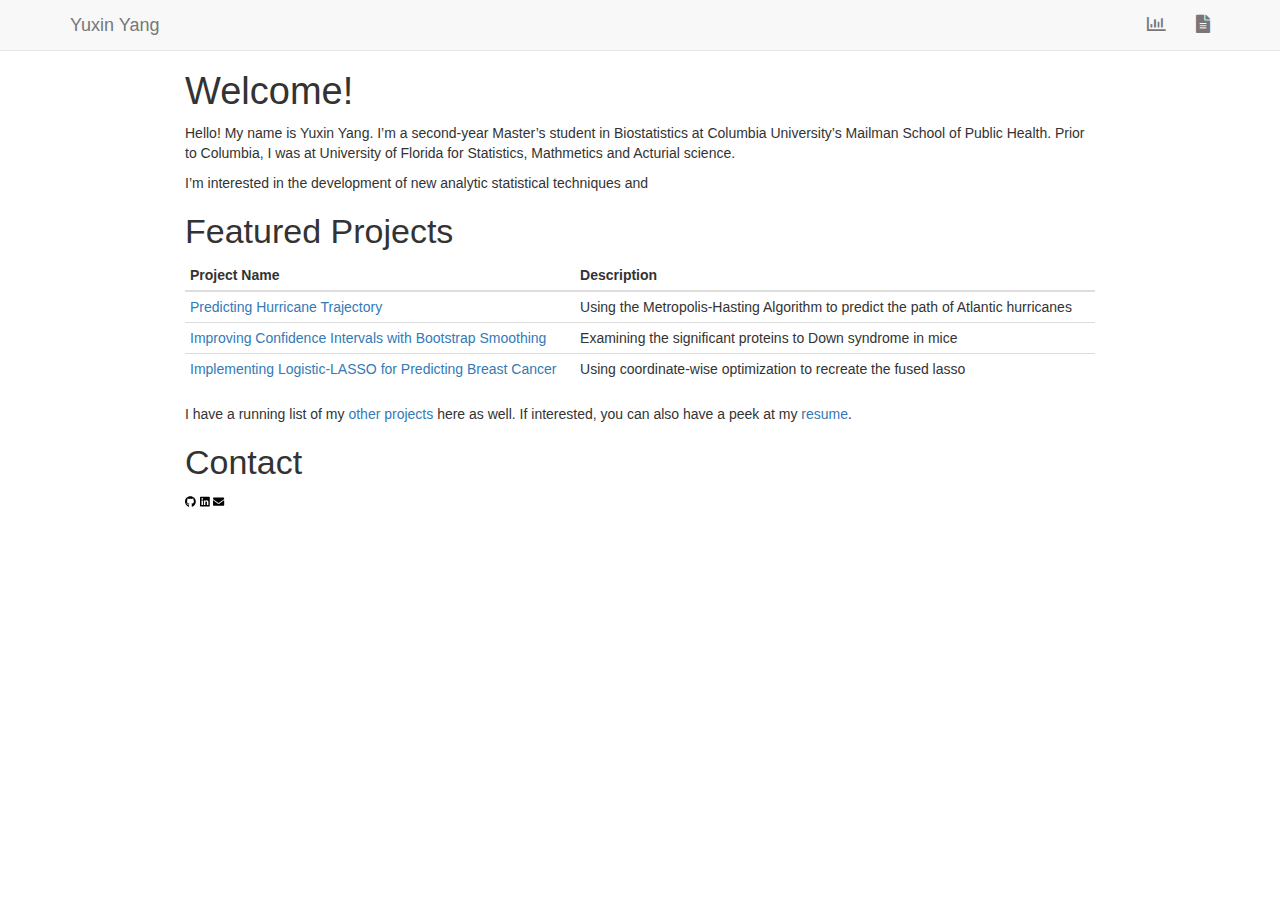
==== index.html @ 48693818 "1" ====
<!DOCTYPE html>

<html xmlns="http://www.w3.org/1999/xhtml">

<head>

<meta charset="utf-8" />
<meta http-equiv="Content-Type" content="text/html; charset=utf-8" />
<meta name="generator" content="pandoc" />




<title>Welcome!</title>

<script src="site_libs/jquery-1.11.3/jquery.min.js"></script>
<meta name="viewport" content="width=device-width, initial-scale=1" />
<link href="site_libs/bootstrap-3.3.5/css/bootstrap.min.css" rel="stylesheet" />
<script src="site_libs/bootstrap-3.3.5/js/bootstrap.min.js"></script>
<script src="site_libs/bootstrap-3.3.5/shim/html5shiv.min.js"></script>
<script src="site_libs/bootstrap-3.3.5/shim/respond.min.js"></script>
<script src="site_libs/navigation-1.1/tabsets.js"></script>
<link href="site_libs/highlightjs-9.12.0/textmate.css" rel="stylesheet" />
<script src="site_libs/highlightjs-9.12.0/highlight.js"></script>
<link href="site_libs/font-awesome-5.1.0/css/all.css" rel="stylesheet" />
<link href="site_libs/font-awesome-5.1.0/css/v4-shims.css" rel="stylesheet" />

<style type="text/css">code{white-space: pre;}</style>
<style type="text/css">
  pre:not([class]) {
    background-color: white;
  }
</style>
<script type="text/javascript">
if (window.hljs) {
  hljs.configure({languages: []});
  hljs.initHighlightingOnLoad();
  if (document.readyState && document.readyState === "complete") {
    window.setTimeout(function() { hljs.initHighlighting(); }, 0);
  }
}
</script>



<style type="text/css">
h1 {
  font-size: 34px;
}
h1.title {
  font-size: 38px;
}
h2 {
  font-size: 30px;
}
h3 {
  font-size: 24px;
}
h4 {
  font-size: 18px;
}
h5 {
  font-size: 16px;
}
h6 {
  font-size: 12px;
}
.table th:not([align]) {
  text-align: left;
}
</style>

<link rel="stylesheet" href="styles.css" type="text/css" />



<style type = "text/css">
.main-container {
  max-width: 940px;
  margin-left: auto;
  margin-right: auto;
}
code {
  color: inherit;
  background-color: rgba(0, 0, 0, 0.04);
}
img {
  max-width:100%;
  height: auto;
}
.tabbed-pane {
  padding-top: 12px;
}
.html-widget {
  margin-bottom: 20px;
}
button.code-folding-btn:focus {
  outline: none;
}
summary {
  display: list-item;
}
</style>


<style type="text/css">
/* padding for bootstrap navbar */
body {
  padding-top: 51px;
  padding-bottom: 40px;
}
/* offset scroll position for anchor links (for fixed navbar)  */
.section h1 {
  padding-top: 56px;
  margin-top: -56px;
}
.section h2 {
  padding-top: 56px;
  margin-top: -56px;
}
.section h3 {
  padding-top: 56px;
  margin-top: -56px;
}
.section h4 {
  padding-top: 56px;
  margin-top: -56px;
}
.section h5 {
  padding-top: 56px;
  margin-top: -56px;
}
.section h6 {
  padding-top: 56px;
  margin-top: -56px;
}
.dropdown-submenu {
  position: relative;
}
.dropdown-submenu>.dropdown-menu {
  top: 0;
  left: 100%;
  margin-top: -6px;
  margin-left: -1px;
  border-radius: 0 6px 6px 6px;
}
.dropdown-submenu:hover>.dropdown-menu {
  display: block;
}
.dropdown-submenu>a:after {
  display: block;
  content: " ";
  float: right;
  width: 0;
  height: 0;
  border-color: transparent;
  border-style: solid;
  border-width: 5px 0 5px 5px;
  border-left-color: #cccccc;
  margin-top: 5px;
  margin-right: -10px;
}
.dropdown-submenu:hover>a:after {
  border-left-color: #ffffff;
}
.dropdown-submenu.pull-left {
  float: none;
}
.dropdown-submenu.pull-left>.dropdown-menu {
  left: -100%;
  margin-left: 10px;
  border-radius: 6px 0 6px 6px;
}
</style>

<script>
// manage active state of menu based on current page
$(document).ready(function () {
  // active menu anchor
  href = window.location.pathname
  href = href.substr(href.lastIndexOf('/') + 1)
  if (href === "")
    href = "index.html";
  var menuAnchor = $('a[href="' + href + '"]');

  // mark it active
  menuAnchor.parent().addClass('active');

  // if it's got a parent navbar menu mark it active as well
  menuAnchor.closest('li.dropdown').addClass('active');
});
</script>

<!-- tabsets -->

<style type="text/css">
.tabset-dropdown > .nav-tabs {
  display: inline-table;
  max-height: 500px;
  min-height: 44px;
  overflow-y: auto;
  background: white;
  border: 1px solid #ddd;
  border-radius: 4px;
}

.tabset-dropdown > .nav-tabs > li.active:before {
  content: "";
  font-family: 'Glyphicons Halflings';
  display: inline-block;
  padding: 10px;
  border-right: 1px solid #ddd;
}

.tabset-dropdown > .nav-tabs.nav-tabs-open > li.active:before {
  content: "&#xe258;";
  border: none;
}

.tabset-dropdown > .nav-tabs.nav-tabs-open:before {
  content: "";
  font-family: 'Glyphicons Halflings';
  display: inline-block;
  padding: 10px;
  border-right: 1px solid #ddd;
}

.tabset-dropdown > .nav-tabs > li.active {
  display: block;
}

.tabset-dropdown > .nav-tabs > li > a,
.tabset-dropdown > .nav-tabs > li > a:focus,
.tabset-dropdown > .nav-tabs > li > a:hover {
  border: none;
  display: inline-block;
  border-radius: 4px;
}

.tabset-dropdown > .nav-tabs.nav-tabs-open > li {
  display: block;
  float: none;
}

.tabset-dropdown > .nav-tabs > li {
  display: none;
}
</style>

<script>
$(document).ready(function () {
  window.buildTabsets("TOC");
});

$(document).ready(function () {
  $('.tabset-dropdown > .nav-tabs > li').click(function () {
    $(this).parent().toggleClass('nav-tabs-open')
  });
});
</script>

<!-- code folding -->




</head>

<body>


<div class="container-fluid main-container">




<div class="navbar navbar-default  navbar-fixed-top" role="navigation">
  <div class="container">
    <div class="navbar-header">
      <button type="button" class="navbar-toggle collapsed" data-toggle="collapse" data-target="#navbar">
        <span class="icon-bar"></span>
        <span class="icon-bar"></span>
        <span class="icon-bar"></span>
      </button>
      <a class="navbar-brand" href="index.html">Yuxin Yang</a>
    </div>
    <div id="navbar" class="navbar-collapse collapse">
      <ul class="nav navbar-nav">
        
      </ul>
      <ul class="nav navbar-nav navbar-right">
        <li>
  <a href="about.html">
    <span class="fa fa-bar-chart fa-lg"></span>
     
  </a>
</li>
<li>
  <a href="resume.html">
    <span class="fa fa-file-alt fa-lg"></span>
     
  </a>
</li>
      </ul>
    </div><!--/.nav-collapse -->
  </div><!--/.container -->
</div><!--/.navbar -->

<div class="fluid-row" id="header">



<h1 class="title toc-ignore">Welcome!</h1>

</div>


<p><link href="./styles.css" rel="stylesheet"></link></p>
<p>Hello! My name is Yuxin Yang. I’m a second-year Master’s student in Biostatistics at Columbia University’s Mailman School of Public Health. Prior to Columbia, I was at University of Florida for Statistics, Mathmetics and Acturial science.</p>
<p>I’m interested in the development of new analytic statistical techniques and</p>
<h1 class="welcome">
Featured Projects
</h1>
<table>
<thead>
<tr class="header">
<th align="left">Project Name</th>
<th align="left">Description</th>
</tr>
</thead>
<tbody>
<tr class="odd">
<td align="left"><a href="./predicting-hurricane-trajectory.html">Predicting Hurricane Trajectory</a></td>
<td align="left">Using the Metropolis-Hasting Algorithm to predict the path of Atlantic hurricanes</td>
</tr>
<tr class="even">
<td align="left"><a href="./improving-confidence-intervals.html">Improving Confidence Intervals with Bootstrap Smoothing</a></td>
<td align="left">Examining the significant proteins to Down syndrome in mice</td>
</tr>
<tr class="odd">
<td align="left"><a href="./logistic-lasso-for-breast-cancer.html">Implementing Logistic-LASSO for Predicting Breast Cancer</a></td>
<td align="left">Using coordinate-wise optimization to recreate the fused lasso</td>
</tr>
</tbody>
</table>
<p>I have a running list of my <a href="./projects.html">other projects</a> here as well. If interested, you can also have a peek at my <a href="./resume.html">resume</a>.</p>
<h1 class="welcome">
Contact
</h1>
<p class="icons">
<a href="https://github.com/yy2926"><svg style="height:0.8em;top:.04em;position:relative;" viewBox="0 0 496 512"><path d="M165.9 397.4c0 2-2.3 3.6-5.2 3.6-3.3.3-5.6-1.3-5.6-3.6 0-2 2.3-3.6 5.2-3.6 3-.3 5.6 1.3 5.6 3.6zm-31.1-4.5c-.7 2 1.3 4.3 4.3 4.9 2.6 1 5.6 0 6.2-2s-1.3-4.3-4.3-5.2c-2.6-.7-5.5.3-6.2 2.3zm44.2-1.7c-2.9.7-4.9 2.6-4.6 4.9.3 2 2.9 3.3 5.9 2.6 2.9-.7 4.9-2.6 4.6-4.6-.3-1.9-3-3.2-5.9-2.9zM244.8 8C106.1 8 0 113.3 0 252c0 110.9 69.8 205.8 169.5 239.2 12.8 2.3 17.3-5.6 17.3-12.1 0-6.2-.3-40.4-.3-61.4 0 0-70 15-84.7-29.8 0 0-11.4-29.1-27.8-36.6 0 0-22.9-15.7 1.6-15.4 0 0 24.9 2 38.6 25.8 21.9 38.6 58.6 27.5 72.9 20.9 2.3-16 8.8-27.1 16-33.7-55.9-6.2-112.3-14.3-112.3-110.5 0-27.5 7.6-41.3 23.6-58.9-2.6-6.5-11.1-33.3 2.6-67.9 20.9-6.5 69 27 69 27 20-5.6 41.5-8.5 62.8-8.5s42.8 2.9 62.8 8.5c0 0 48.1-33.6 69-27 13.7 34.7 5.2 61.4 2.6 67.9 16 17.7 25.8 31.5 25.8 58.9 0 96.5-58.9 104.2-114.8 110.5 9.2 7.9 17 22.9 17 46.4 0 33.7-.3 75.4-.3 83.6 0 6.5 4.6 14.4 17.3 12.1C428.2 457.8 496 362.9 496 252 496 113.3 383.5 8 244.8 8zM97.2 352.9c-1.3 1-1 3.3.7 5.2 1.6 1.6 3.9 2.3 5.2 1 1.3-1 1-3.3-.7-5.2-1.6-1.6-3.9-2.3-5.2-1zm-10.8-8.1c-.7 1.3.3 2.9 2.3 3.9 1.6 1 3.6.7 4.3-.7.7-1.3-.3-2.9-2.3-3.9-2-.6-3.6-.3-4.3.7zm32.4 35.6c-1.6 1.3-1 4.3 1.3 6.2 2.3 2.3 5.2 2.6 6.5 1 1.3-1.3.7-4.3-1.3-6.2-2.2-2.3-5.2-2.6-6.5-1zm-11.4-14.7c-1.6 1-1.6 3.6 0 5.9 1.6 2.3 4.3 3.3 5.6 2.3 1.6-1.3 1.6-3.9 0-6.2-1.4-2.3-4-3.3-5.6-2z"/></svg></a> <a href="https://www.linkedin.com/in/yuxin-yang-367010116/"><svg style="height:0.8em;top:.04em;position:relative;" viewBox="0 0 448 512"><path d="M416 32H31.9C14.3 32 0 46.5 0 64.3v383.4C0 465.5 14.3 480 31.9 480H416c17.6 0 32-14.5 32-32.3V64.3c0-17.8-14.4-32.3-32-32.3zM135.4 416H69V202.2h66.5V416zm-33.2-243c-21.3 0-38.5-17.3-38.5-38.5S80.9 96 102.2 96c21.2 0 38.5 17.3 38.5 38.5 0 21.3-17.2 38.5-38.5 38.5zm282.1 243h-66.4V312c0-24.8-.5-56.7-34.5-56.7-34.6 0-39.9 27-39.9 54.9V416h-66.4V202.2h63.7v29.2h.9c8.9-16.8 30.6-34.5 62.9-34.5 67.2 0 79.7 44.3 79.7 101.9V416z"/></svg></a> <a href="mailto:yy2926@columbia.com"><svg style="height:0.8em;top:.04em;position:relative;" viewBox="0 0 512 512"><path d="M502.3 190.8c3.9-3.1 9.7-.2 9.7 4.7V400c0 26.5-21.5 48-48 48H48c-26.5 0-48-21.5-48-48V195.6c0-5 5.7-7.8 9.7-4.7 22.4 17.4 52.1 39.5 154.1 113.6 21.1 15.4 56.7 47.8 92.2 47.6 35.7.3 72-32.8 92.3-47.6 102-74.1 131.6-96.3 154-113.7zM256 320c23.2.4 56.6-29.2 73.4-41.4 132.7-96.3 142.8-104.7 173.4-128.7 5.8-4.5 9.2-11.5 9.2-18.9v-19c0-26.5-21.5-48-48-48H48C21.5 64 0 85.5 0 112v19c0 7.4 3.4 14.3 9.2 18.9 30.6 23.9 40.7 32.4 173.4 128.7 16.8 12.2 50.2 41.8 73.4 41.4z"/></svg></a>
</p>




</div>

<script>

// add bootstrap table styles to pandoc tables
function bootstrapStylePandocTables() {
  $('tr.header').parent('thead').parent('table').addClass('table table-condensed');
}
$(document).ready(function () {
  bootstrapStylePandocTables();
});


</script>

<!-- dynamically load mathjax for compatibility with self-contained -->
<script>
  (function () {
    var script = document.createElement("script");
    script.type = "text/javascript";
    script.src  = "https://mathjax.rstudio.com/latest/MathJax.js?config=TeX-AMS-MML_HTMLorMML";
    document.getElementsByTagName("head")[0].appendChild(script);
  })();
</script>

</body>
</html>
---- site_libs/highlightjs-9.12.0/textmate.css ----
.hljs-literal {
  color: rgb(88, 72, 246);
}

.hljs-number {
  color: rgb(0, 0, 205);
}

.hljs-comment {
  color: rgb(76, 136, 107);
}

.hljs-keyword {
  color: rgb(0, 0, 255);
}

.hljs-string {
  color: rgb(3, 106, 7);
}
---- site_libs/font-awesome-5.1.0/css/all.css ----
/*!
 * Font Awesome Free 5.1.0 by @fontawesome - https://fontawesome.com
 * License - https://fontawesome.com/license (Icons: CC BY 4.0, Fonts: SIL OFL 1.1, Code: MIT License)
 */
.fa,.fab,.fal,.far,.fas{-moz-osx-font-smoothing:grayscale;-webkit-font-smoothing:antialiased;display:inline-block;font-style:normal;font-variant:normal;text-rendering:auto;line-height:1}.fa-lg{font-size:1.33333em;line-height:.75em;vertical-align:-.0667em}.fa-xs{font-size:.75em}.fa-sm{font-size:.875em}.fa-1x{font-size:1em}.fa-2x{font-size:2em}.fa-3x{font-size:3em}.fa-4x{font-size:4em}.fa-5x{font-size:5em}.fa-6x{font-size:6em}.fa-7x{font-size:7em}.fa-8x{font-size:8em}.fa-9x{font-size:9em}.fa-10x{font-size:10em}.fa-fw{text-align:center;width:1.25em}.fa-ul{list-style-type:none;margin-left:2.5em;padding-left:0}.fa-ul>li{position:relative}.fa-li{left:-2em;position:absolute;text-align:center;width:2em;line-height:inherit}.fa-border{border:.08em solid #eee;border-radius:.1em;padding:.2em .25em .15em}.fa-pull-left{float:left}.fa-pull-right{float:right}.fa.fa-pull-left,.fab.fa-pull-left,.fal.fa-pull-left,.far.fa-pull-left,.fas.fa-pull-left{margin-right:.3em}.fa.fa-pull-right,.fab.fa-pull-right,.fal.fa-pull-right,.far.fa-pull-right,.fas.fa-pull-right{margin-left:.3em}.fa-spin{animation:a 2s infinite linear}.fa-pulse{animation:a 1s infinite steps(8)}@keyframes a{0%{transform:rotate(0deg)}to{transform:rotate(1turn)}}.fa-rotate-90{-ms-filter:"progid:DXImageTransform.Microsoft.BasicImage(rotation=1)";transform:rotate(90deg)}.fa-rotate-180{-ms-filter:"progid:DXImageTransform.Microsoft.BasicImage(rotation=2)";transform:rotate(180deg)}.fa-rotate-270{-ms-filter:"progid:DXImageTransform.Microsoft.BasicImage(rotation=3)";transform:rotate(270deg)}.fa-flip-horizontal{-ms-filter:"progid:DXImageTransform.Microsoft.BasicImage(rotation=0, mirror=1)";transform:scaleX(-1)}.fa-flip-vertical{transform:scaleY(-1)}.fa-flip-horizontal.fa-flip-vertical,.fa-flip-vertical{-ms-filter:"progid:DXImageTransform.Microsoft.BasicImage(rotation=2, mirror=1)"}.fa-flip-horizontal.fa-flip-vertical{transform:scale(-1)}:root .fa-flip-horizontal,:root .fa-flip-vertical,:root .fa-rotate-90,:root .fa-rotate-180,:root .fa-rotate-270{-webkit-filter:none;filter:none}.fa-stack{display:inline-block;height:2em;line-height:2em;position:relative;vertical-align:middle;width:2em}.fa-stack-1x,.fa-stack-2x{left:0;position:absolute;text-align:center;width:100%}.fa-stack-1x{line-height:inherit}.fa-stack-2x{font-size:2em}.fa-inverse{color:#fff}.fa-500px:before{content:"\f26e"}.fa-accessible-icon:before{content:"\f368"}.fa-accusoft:before{content:"\f369"}.fa-address-book:before{content:"\f2b9"}.fa-address-card:before{content:"\f2bb"}.fa-adjust:before{content:"\f042"}.fa-adn:before{content:"\f170"}.fa-adversal:before{content:"\f36a"}.fa-affiliatetheme:before{content:"\f36b"}.fa-algolia:before{content:"\f36c"}.fa-align-center:before{content:"\f037"}.fa-align-justify:before{content:"\f039"}.fa-align-left:before{content:"\f036"}.fa-align-right:before{content:"\f038"}.fa-allergies:before{content:"\f461"}.fa-amazon:before{content:"\f270"}.fa-amazon-pay:before{content:"\f42c"}.fa-ambulance:before{content:"\f0f9"}.fa-american-sign-language-interpreting:before{content:"\f2a3"}.fa-amilia:before{content:"\f36d"}.fa-anchor:before{content:"\f13d"}.fa-android:before{content:"\f17b"}.fa-angellist:before{content:"\f209"}.fa-angle-double-down:before{content:"\f103"}.fa-angle-double-left:before{content:"\f100"}.fa-angle-double-right:before{content:"\f101"}.fa-angle-double-up:before{content:"\f102"}.fa-angle-down:before{content:"\f107"}.fa-angle-left:before{content:"\f104"}.fa-angle-right:before{content:"\f105"}.fa-angle-up:before{content:"\f106"}.fa-angry:before{content:"\f556"}.fa-angrycreative:before{content:"\f36e"}.fa-angular:before{content:"\f420"}.fa-app-store:before{content:"\f36f"}.fa-app-store-ios:before{content:"\f370"}.fa-apper:before{content:"\f371"}.fa-apple:before{content:"\f179"}.fa-apple-pay:before{content:"\f415"}.fa-archive:before{content:"\f187"}.fa-archway:before{content:"\f557"}.fa-arrow-alt-circle-down:before{content:"\f358"}.fa-arrow-alt-circle-left:before{content:"\f359"}.fa-arrow-alt-circle-right:before{content:"\f35a"}.fa-arrow-alt-circle-up:before{content:"\f35b"}.fa-arrow-circle-down:before{content:"\f0ab"}.fa-arrow-circle-left:before{content:"\f0a8"}.fa-arrow-circle-right:before{content:"\f0a9"}.fa-arrow-circle-up:before{content:"\f0aa"}.fa-arrow-down:before{content:"\f063"}.fa-arrow-left:before{content:"\f060"}.fa-arrow-right:before{content:"\f061"}.fa-arrow-up:before{content:"\f062"}.fa-arrows-alt:before{content:"\f0b2"}.fa-arrows-alt-h:before{content:"\f337"}.fa-arrows-alt-v:before{content:"\f338"}.fa-assistive-listening-systems:before{content:"\f2a2"}.fa-asterisk:before{content:"\f069"}.fa-asymmetrik:before{content:"\f372"}.fa-at:before{content:"\f1fa"}.fa-atlas:before{content:"\f558"}.fa-audible:before{content:"\f373"}.fa-audio-description:before{content:"\f29e"}.fa-autoprefixer:before{content:"\f41c"}.fa-avianex:before{content:"\f374"}.fa-aviato:before{content:"\f421"}.fa-award:before{content:"\f559"}.fa-aws:before{content:"\f375"}.fa-backspace:before{content:"\f55a"}.fa-backward:before{content:"\f04a"}.fa-balance-scale:before{content:"\f24e"}.fa-ban:before{content:"\f05e"}.fa-band-aid:before{content:"\f462"}.fa-bandcamp:before{content:"\f2d5"}.fa-barcode:before{content:"\f02a"}.fa-bars:before{content:"\f0c9"}.fa-baseball-ball:before{content:"\f433"}.fa-basketball-ball:before{content:"\f434"}.fa-bath:before{content:"\f2cd"}.fa-battery-empty:before{content:"\f244"}.fa-battery-full:before{content:"\f240"}.fa-battery-half:before{content:"\f242"}.fa-battery-quarter:before{content:"\f243"}.fa-battery-three-quarters:before{content:"\f241"}.fa-bed:before{content:"\f236"}.fa-beer:before{content:"\f0fc"}.fa-behance:before{content:"\f1b4"}.fa-behance-square:before{content:"\f1b5"}.fa-bell:before{content:"\f0f3"}.fa-bell-slash:before{content:"\f1f6"}.fa-bezier-curve:before{content:"\f55b"}.fa-bicycle:before{content:"\f206"}.fa-bimobject:before{content:"\f378"}.fa-binoculars:before{content:"\f1e5"}.fa-birthday-cake:before{content:"\f1fd"}.fa-bitbucket:before{content:"\f171"}.fa-bitcoin:before{content:"\f379"}.fa-bity:before{content:"\f37a"}.fa-black-tie:before{content:"\f27e"}.fa-blackberry:before{content:"\f37b"}.fa-blender:before{content:"\f517"}.fa-blind:before{content:"\f29d"}.fa-blogger:before{content:"\f37c"}.fa-blogger-b:before{content:"\f37d"}.fa-bluetooth:before{content:"\f293"}.fa-bluetooth-b:before{content:"\f294"}.fa-bold:before{content:"\f032"}.fa-bolt:before{content:"\f0e7"}.fa-bomb:before{content:"\f1e2"}.fa-bong:before{content:"\f55c"}.fa-book:before{content:"\f02d"}.fa-book-open:before{content:"\f518"}.fa-bookmark:before{content:"\f02e"}.fa-bowling-ball:before{content:"\f436"}.fa-box:before{content:"\f466"}.fa-box-open:before{content:"\f49e"}.fa-boxes:before{content:"\f468"}.fa-braille:before{content:"\f2a1"}.fa-briefcase:before{content:"\f0b1"}.fa-briefcase-medical:before{content:"\f469"}.fa-broadcast-tower:before{content:"\f519"}.fa-broom:before{content:"\f51a"}.fa-brush:before{content:"\f55d"}.fa-btc:before{content:"\f15a"}.fa-bug:before{content:"\f188"}.fa-building:before{content:"\f1ad"}.fa-bullhorn:before{content:"\f0a1"}.fa-bullseye:before{content:"\f140"}.fa-burn:before{content:"\f46a"}.fa-buromobelexperte:before{content:"\f37f"}.fa-bus:before{content:"\f207"}.fa-bus-alt:before{content:"\f55e"}.fa-buysellads:before{content:"\f20d"}.fa-calculator:before{content:"\f1ec"}.fa-calendar:before{content:"\f133"}.fa-calendar-alt:before{content:"\f073"}.fa-calendar-check:before{content:"\f274"}.fa-calendar-minus:before{content:"\f272"}.fa-calendar-plus:before{content:"\f271"}.fa-calendar-times:before{content:"\f273"}.fa-camera:before{content:"\f030"}.fa-camera-retro:before{content:"\f083"}.fa-cannabis:before{content:"\f55f"}.fa-capsules:before{content:"\f46b"}.fa-car:before{content:"\f1b9"}.fa-caret-down:before{content:"\f0d7"}.fa-caret-left:before{content:"\f0d9"}.fa-caret-right:before{content:"\f0da"}.fa-caret-square-down:before{content:"\f150"}.fa-caret-square-left:before{content:"\f191"}.fa-caret-square-right:before{content:"\f152"}.fa-caret-square-up:before{content:"\f151"}.fa-caret-up:before{content:"\f0d8"}.fa-cart-arrow-down:before{content:"\f218"}.fa-cart-plus:before{content:"\f217"}.fa-cc-amazon-pay:before{content:"\f42d"}.fa-cc-amex:before{content:"\f1f3"}.fa-cc-apple-pay:before{content:"\f416"}.fa-cc-diners-club:before{content:"\f24c"}.fa-cc-discover:before{content:"\f1f2"}.fa-cc-jcb:before{content:"\f24b"}.fa-cc-mastercard:before{content:"\f1f1"}.fa-cc-paypal:before{content:"\f1f4"}.fa-cc-stripe:before{content:"\f1f5"}.fa-cc-visa:before{content:"\f1f0"}.fa-centercode:before{content:"\f380"}.fa-certificate:before{content:"\f0a3"}.fa-chalkboard:before{content:"\f51b"}.fa-chalkboard-teacher:before{content:"\f51c"}.fa-chart-area:before{content:"\f1fe"}.fa-chart-bar:before{content:"\f080"}.fa-chart-line:before{content:"\f201"}.fa-chart-pie:before{content:"\f200"}.fa-check:before{content:"\f00c"}.fa-check-circle:before{content:"\f058"}.fa-check-double:before{content:"\f560"}.fa-check-square:before{content:"\f14a"}.fa-chess:before{content:"\f439"}.fa-chess-bishop:before{content:"\f43a"}.fa-chess-board:before{content:"\f43c"}.fa-chess-king:before{content:"\f43f"}.fa-chess-knight:before{content:"\f441"}.fa-chess-pawn:before{content:"\f443"}.fa-chess-queen:before{content:"\f445"}.fa-chess-rook:before{content:"\f447"}.fa-chevron-circle-down:before{content:"\f13a"}.fa-chevron-circle-left:before{content:"\f137"}.fa-chevron-circle-right:before{content:"\f138"}.fa-chevron-circle-up:before{content:"\f139"}.fa-chevron-down:before{content:"\f078"}.fa-chevron-left:before{content:"\f053"}.fa-chevron-right:before{content:"\f054"}.fa-chevron-up:before{content:"\f077"}.fa-child:before{content:"\f1ae"}.fa-chrome:before{content:"\f268"}.fa-church:before{content:"\f51d"}.fa-circle:before{content:"\f111"}.fa-circle-notch:before{content:"\f1ce"}.fa-clipboard:before{content:"\f328"}.fa-clipboard-check:before{content:"\f46c"}.fa-clipboard-list:before{content:"\f46d"}.fa-clock:before{content:"\f017"}.fa-clone:before{content:"\f24d"}.fa-closed-captioning:before{content:"\f20a"}.fa-cloud:before{content:"\f0c2"}.fa-cloud-download-alt:before{content:"\f381"}.fa-cloud-upload-alt:before{content:"\f382"}.fa-cloudscale:before{content:"\f383"}.fa-cloudsmith:before{content:"\f384"}.fa-cloudversify:before{content:"\f385"}.fa-cocktail:before{content:"\f561"}.fa-code:before{content:"\f121"}.fa-code-branch:before{content:"\f126"}.fa-codepen:before{content:"\f1cb"}.fa-codiepie:before{content:"\f284"}.fa-coffee:before{content:"\f0f4"}.fa-cog:before{content:"\f013"}.fa-cogs:before{content:"\f085"}.fa-coins:before{content:"\f51e"}.fa-columns:before{content:"\f0db"}.fa-comment:before{content:"\f075"}.fa-comment-alt:before{content:"\f27a"}.fa-comment-dots:before{content:"\f4ad"}.fa-comment-slash:before{content:"\f4b3"}.fa-comments:before{content:"\f086"}.fa-compact-disc:before{content:"\f51f"}.fa-compass:before{content:"\f14e"}.fa-compress:before{content:"\f066"}.fa-concierge-bell:before{content:"\f562"}.fa-connectdevelop:before{content:"\f20e"}.fa-contao:before{content:"\f26d"}.fa-cookie:before{content:"\f563"}.fa-cookie-bite:before{content:"\f564"}.fa-copy:before{content:"\f0c5"}.fa-copyright:before{content:"\f1f9"}.fa-couch:before{content:"\f4b8"}.fa-cpanel:before{content:"\f388"}.fa-creative-commons:before{content:"\f25e"}.fa-creative-commons-by:before{content:"\f4e7"}.fa-creative-commons-nc:before{content:"\f4e8"}.fa-creative-commons-nc-eu:before{content:"\f4e9"}.fa-creative-commons-nc-jp:before{content:"\f4ea"}.fa-creative-commons-nd:before{content:"\f4eb"}.fa-creative-commons-pd:before{content:"\f4ec"}.fa-creative-commons-pd-alt:before{content:"\f4ed"}.fa-creative-commons-remix:before{content:"\f4ee"}.fa-creative-commons-sa:before{content:"\f4ef"}.fa-creative-commons-sampling:before{content:"\f4f0"}.fa-creative-commons-sampling-plus:before{content:"\f4f1"}.fa-creative-commons-share:before{content:"\f4f2"}.fa-credit-card:before{content:"\f09d"}.fa-crop:before{content:"\f125"}.fa-crop-alt:before{content:"\f565"}.fa-crosshairs:before{content:"\f05b"}.fa-crow:before{content:"\f520"}.fa-crown:before{content:"\f521"}.fa-css3:before{content:"\f13c"}.fa-css3-alt:before{content:"\f38b"}.fa-cube:before{content:"\f1b2"}.fa-cubes:before{content:"\f1b3"}.fa-cut:before{content:"\f0c4"}.fa-cuttlefish:before{content:"\f38c"}.fa-d-and-d:before{content:"\f38d"}.fa-dashcube:before{content:"\f210"}.fa-database:before{content:"\f1c0"}.fa-deaf:before{content:"\f2a4"}.fa-delicious:before{content:"\f1a5"}.fa-deploydog:before{content:"\f38e"}.fa-deskpro:before{content:"\f38f"}.fa-desktop:before{content:"\f108"}.fa-deviantart:before{content:"\f1bd"}.fa-diagnoses:before{content:"\f470"}.fa-dice:before{content:"\f522"}.fa-dice-five:before{content:"\f523"}.fa-dice-four:before{content:"\f524"}.fa-dice-one:before{content:"\f525"}.fa-dice-six:before{content:"\f526"}.fa-dice-three:before{content:"\f527"}.fa-dice-two:before{content:"\f528"}.fa-digg:before{content:"\f1a6"}.fa-digital-ocean:before{content:"\f391"}.fa-digital-tachograph:before{content:"\f566"}.fa-discord:before{content:"\f392"}.fa-discourse:before{content:"\f393"}.fa-divide:before{content:"\f529"}.fa-dizzy:before{content:"\f567"}.fa-dna:before{content:"\f471"}.fa-dochub:before{content:"\f394"}.fa-docker:before{content:"\f395"}.fa-dollar-sign:before{content:"\f155"}.fa-dolly:before{content:"\f472"}.fa-dolly-flatbed:before{content:"\f474"}.fa-donate:before{content:"\f4b9"}.fa-door-closed:before{content:"\f52a"}.fa-door-open:before{content:"\f52b"}.fa-dot-circle:before{content:"\f192"}.fa-dove:before{content:"\f4ba"}.fa-download:before{content:"\f019"}.fa-draft2digital:before{content:"\f396"}.fa-drafting-compass:before{content:"\f568"}.fa-dribbble:before{content:"\f17d"}.fa-dribbble-square:before{content:"\f397"}.fa-dropbox:before{content:"\f16b"}.fa-drum:before{content:"\f569"}.fa-drum-steelpan:before{content:"\f56a"}.fa-drupal:before{content:"\f1a9"}.fa-dumbbell:before{content:"\f44b"}.fa-dyalog:before{content:"\f399"}.fa-earlybirds:before{content:"\f39a"}.fa-ebay:before{content:"\f4f4"}.fa-edge:before{content:"\f282"}.fa-edit:before{content:"\f044"}.fa-eject:before{content:"\f052"}.fa-elementor:before{content:"\f430"}.fa-ellipsis-h:before{content:"\f141"}.fa-ellipsis-v:before{content:"\f142"}.fa-ember:before{content:"\f423"}.fa-empire:before{content:"\f1d1"}.fa-envelope:before{content:"\f0e0"}.fa-envelope-open:before{content:"\f2b6"}.fa-envelope-square:before{content:"\f199"}.fa-envira:before{content:"\f299"}.fa-equals:before{content:"\f52c"}.fa-eraser:before{content:"\f12d"}.fa-erlang:before{content:"\f39d"}.fa-ethereum:before{content:"\f42e"}.fa-etsy:before{content:"\f2d7"}.fa-euro-sign:before{content:"\f153"}.fa-exchange-alt:before{content:"\f362"}.fa-exclamation:before{content:"\f12a"}.fa-exclamation-circle:before{content:"\f06a"}.fa-exclamation-triangle:before{content:"\f071"}.fa-expand:before{content:"\f065"}.fa-expand-arrows-alt:before{content:"\f31e"}.fa-expeditedssl:before{content:"\f23e"}.fa-external-link-alt:before{content:"\f35d"}.fa-external-link-square-alt:before{content:"\f360"}.fa-eye:before{content:"\f06e"}.fa-eye-dropper:before{content:"\f1fb"}.fa-eye-slash:before{content:"\f070"}.fa-facebook:before{content:"\f09a"}.fa-facebook-f:before{content:"\f39e"}.fa-facebook-messenger:before{content:"\f39f"}.fa-facebook-square:before{content:"\f082"}.fa-fast-backward:before{content:"\f049"}.fa-fast-forward:before{content:"\f050"}.fa-fax:before{content:"\f1ac"}.fa-feather:before{content:"\f52d"}.fa-feather-alt:before{content:"\f56b"}.fa-female:before{content:"\f182"}.fa-fighter-jet:before{content:"\f0fb"}.fa-file:before{content:"\f15b"}.fa-file-alt:before{content:"\f15c"}.fa-file-archive:before{content:"\f1c6"}.fa-file-audio:before{content:"\f1c7"}.fa-file-code:before{content:"\f1c9"}.fa-file-contract:before{content:"\f56c"}.fa-file-download:before{content:"\f56d"}.fa-file-excel:before{content:"\f1c3"}.fa-file-export:before{content:"\f56e"}.fa-file-image:before{content:"\f1c5"}.fa-file-import:before{content:"\f56f"}.fa-file-invoice:before{content:"\f570"}.fa-file-invoice-dollar:before{content:"\f571"}.fa-file-medical:before{content:"\f477"}.fa-file-medical-alt:before{content:"\f478"}.fa-file-pdf:before{content:"\f1c1"}.fa-file-powerpoint:before{content:"\f1c4"}.fa-file-prescription:before{content:"\f572"}.fa-file-signature:before{content:"\f573"}.fa-file-upload:before{content:"\f574"}.fa-file-video:before{content:"\f1c8"}.fa-file-word:before{content:"\f1c2"}.fa-fill:before{content:"\f575"}.fa-fill-drip:before{content:"\f576"}.fa-film:before{content:"\f008"}.fa-filter:before{content:"\f0b0"}.fa-fingerprint:before{content:"\f577"}.fa-fire:before{content:"\f06d"}.fa-fire-extinguisher:before{content:"\f134"}.fa-firefox:before{content:"\f269"}.fa-first-aid:before{content:"\f479"}.fa-first-order:before{content:"\f2b0"}.fa-first-order-alt:before{content:"\f50a"}.fa-firstdraft:before{content:"\f3a1"}.fa-fish:before{content:"\f578"}.fa-flag:before{content:"\f024"}.fa-flag-checkered:before{content:"\f11e"}.fa-flask:before{content:"\f0c3"}.fa-flickr:before{content:"\f16e"}.fa-flipboard:before{content:"\f44d"}.fa-flushed:before{content:"\f579"}.fa-fly:before{content:"\f417"}.fa-folder:before{content:"\f07b"}.fa-folder-open:before{content:"\f07c"}.fa-font:before{content:"\f031"}.fa-font-awesome:before{content:"\f2b4"}.fa-font-awesome-alt:before{content:"\f35c"}.fa-font-awesome-flag:before{content:"\f425"}.fa-font-awesome-logo-full:before{content:"\f4e6"}.fa-fonticons:before{content:"\f280"}.fa-fonticons-fi:before{content:"\f3a2"}.fa-football-ball:before{content:"\f44e"}.fa-fort-awesome:before{content:"\f286"}.fa-fort-awesome-alt:before{content:"\f3a3"}.fa-forumbee:before{content:"\f211"}.fa-forward:before{content:"\f04e"}.fa-foursquare:before{content:"\f180"}.fa-free-code-camp:before{content:"\f2c5"}.fa-freebsd:before{content:"\f3a4"}.fa-frog:before{content:"\f52e"}.fa-frown:before{content:"\f119"}.fa-frown-open:before{content:"\f57a"}.fa-fulcrum:before{content:"\f50b"}.fa-futbol:before{content:"\f1e3"}.fa-galactic-republic:before{content:"\f50c"}.fa-galactic-senate:before{content:"\f50d"}.fa-gamepad:before{content:"\f11b"}.fa-gas-pump:before{content:"\f52f"}.fa-gavel:before{content:"\f0e3"}.fa-gem:before{content:"\f3a5"}.fa-genderless:before{content:"\f22d"}.fa-get-pocket:before{content:"\f265"}.fa-gg:before{content:"\f260"}.fa-gg-circle:before{content:"\f261"}.fa-gift:before{content:"\f06b"}.fa-git:before{content:"\f1d3"}.fa-git-square:before{content:"\f1d2"}.fa-github:before{content:"\f09b"}.fa-github-alt:before{content:"\f113"}.fa-github-square:before{content:"\f092"}.fa-gitkraken:before{content:"\f3a6"}.fa-gitlab:before{content:"\f296"}.fa-gitter:before{content:"\f426"}.fa-glass-martini:before{content:"\f000"}.fa-glass-martini-alt:before{content:"\f57b"}.fa-glasses:before{content:"\f530"}.fa-glide:before{content:"\f2a5"}.fa-glide-g:before{content:"\f2a6"}.fa-globe:before{content:"\f0ac"}.fa-globe-africa:before{content:"\f57c"}.fa-globe-americas:before{content:"\f57d"}.fa-globe-asia:before{content:"\f57e"}.fa-gofore:before{content:"\f3a7"}.fa-golf-ball:before{content:"\f450"}.fa-goodreads:before{content:"\f3a8"}.fa-goodreads-g:before{content:"\f3a9"}.fa-google:before{content:"\f1a0"}.fa-google-drive:before{content:"\f3aa"}.fa-google-play:before{content:"\f3ab"}.fa-google-plus:before{content:"\f2b3"}.fa-google-plus-g:before{content:"\f0d5"}.fa-google-plus-square:before{content:"\f0d4"}.fa-google-wallet:before{content:"\f1ee"}.fa-graduation-cap:before{content:"\f19d"}.fa-gratipay:before{content:"\f184"}.fa-grav:before{content:"\f2d6"}.fa-greater-than:before{content:"\f531"}.fa-greater-than-equal:before{content:"\f532"}.fa-grimace:before{content:"\f57f"}.fa-grin:before{content:"\f580"}.fa-grin-alt:before{content:"\f581"}.fa-grin-beam:before{content:"\f582"}.fa-grin-beam-sweat:before{content:"\f583"}.fa-grin-hearts:before{content:"\f584"}.fa-grin-squint:before{content:"\f585"}.fa-grin-squint-tears:before{content:"\f586"}.fa-grin-stars:before{content:"\f587"}.fa-grin-tears:before{content:"\f588"}.fa-grin-tongue:before{content:"\f589"}.fa-grin-tongue-squint:before{content:"\f58a"}.fa-grin-tongue-wink:before{content:"\f58b"}.fa-grin-wink:before{content:"\f58c"}.fa-grip-horizontal:before{content:"\f58d"}.fa-grip-vertical:before{content:"\f58e"}.fa-gripfire:before{content:"\f3ac"}.fa-grunt:before{content:"\f3ad"}.fa-gulp:before{content:"\f3ae"}.fa-h-square:before{content:"\f0fd"}.fa-hacker-news:before{content:"\f1d4"}.fa-hacker-news-square:before{content:"\f3af"}.fa-hand-holding:before{content:"\f4bd"}.fa-hand-holding-heart:before{content:"\f4be"}.fa-hand-holding-usd:before{content:"\f4c0"}.fa-hand-lizard:before{content:"\f258"}.fa-hand-paper:before{content:"\f256"}.fa-hand-peace:before{content:"\f25b"}.fa-hand-point-down:before{content:"\f0a7"}.fa-hand-point-left:before{content:"\f0a5"}.fa-hand-point-right:before{content:"\f0a4"}.fa-hand-point-up:before{content:"\f0a6"}.fa-hand-pointer:before{content:"\f25a"}.fa-hand-rock:before{content:"\f255"}.fa-hand-scissors:before{content:"\f257"}.fa-hand-spock:before{content:"\f259"}.fa-hands:before{content:"\f4c2"}.fa-hands-helping:before{content:"\f4c4"}.fa-handshake:before{content:"\f2b5"}.fa-hashtag:before{content:"\f292"}.fa-hdd:before{content:"\f0a0"}.fa-heading:before{content:"\f1dc"}.fa-headphones:before{content:"\f025"}.fa-headphones-alt:before{content:"\f58f"}.fa-headset:before{content:"\f590"}.fa-heart:before{content:"\f004"}.fa-heartbeat:before{content:"\f21e"}.fa-helicopter:before{content:"\f533"}.fa-highlighter:before{content:"\f591"}.fa-hips:before{content:"\f452"}.fa-hire-a-helper:before{content:"\f3b0"}.fa-history:before{content:"\f1da"}.fa-hockey-puck:before{content:"\f453"}.fa-home:before{content:"\f015"}.fa-hooli:before{content:"\f427"}.fa-hornbill:before{content:"\f592"}.fa-hospital:before{content:"\f0f8"}.fa-hospital-alt:before{content:"\f47d"}.fa-hospital-symbol:before{content:"\f47e"}.fa-hot-tub:before{content:"\f593"}.fa-hotel:before{content:"\f594"}.fa-hotjar:before{content:"\f3b1"}.fa-hourglass:before{content:"\f254"}.fa-hourglass-end:before{content:"\f253"}.fa-hourglass-half:before{content:"\f252"}.fa-hourglass-start:before{content:"\f251"}.fa-houzz:before{content:"\f27c"}.fa-html5:before{content:"\f13b"}.fa-hubspot:before{content:"\f3b2"}.fa-i-cursor:before{content:"\f246"}.fa-id-badge:before{content:"\f2c1"}.fa-id-card:before{content:"\f2c2"}.fa-id-card-alt:before{content:"\f47f"}.fa-image:before{content:"\f03e"}.fa-images:before{content:"\f302"}.fa-imdb:before{content:"\f2d8"}.fa-inbox:before{content:"\f01c"}.fa-indent:before{content:"\f03c"}.fa-industry:before{content:"\f275"}.fa-infinity:before{content:"\f534"}.fa-info:before{content:"\f129"}.fa-info-circle:before{content:"\f05a"}.fa-instagram:before{content:"\f16d"}.fa-internet-explorer:before{content:"\f26b"}.fa-ioxhost:before{content:"\f208"}.fa-italic:before{content:"\f033"}.fa-itunes:before{content:"\f3b4"}.fa-itunes-note:before{content:"\f3b5"}.fa-java:before{content:"\f4e4"}.fa-jedi-order:before{content:"\f50e"}.fa-jenkins:before{content:"\f3b6"}.fa-joget:before{content:"\f3b7"}.fa-joint:before{content:"\f595"}.fa-joomla:before{content:"\f1aa"}.fa-js:before{content:"\f3b8"}.fa-js-square:before{content:"\f3b9"}.fa-jsfiddle:before{content:"\f1cc"}.fa-key:before{content:"\f084"}.fa-keybase:before{content:"\f4f5"}.fa-keyboard:before{content:"\f11c"}.fa-keycdn:before{content:"\f3ba"}.fa-kickstarter:before{content:"\f3bb"}.fa-kickstarter-k:before{content:"\f3bc"}.fa-kiss:before{content:"\f596"}.fa-kiss-beam:before{content:"\f597"}.fa-kiss-wink-heart:before{content:"\f598"}.fa-kiwi-bird:before{content:"\f535"}.fa-korvue:before{content:"\f42f"}.fa-language:before{content:"\f1ab"}.fa-laptop:before{content:"\f109"}.fa-laravel:before{content:"\f3bd"}.fa-lastfm:before{content:"\f202"}.fa-lastfm-square:before{content:"\f203"}.fa-laugh:before{content:"\f599"}.fa-laugh-beam:before{content:"\f59a"}.fa-laugh-squint:before{content:"\f59b"}.fa-laugh-wink:before{content:"\f59c"}.fa-leaf:before{content:"\f06c"}.fa-leanpub:before{content:"\f212"}.fa-lemon:before{content:"\f094"}.fa-less:before{content:"\f41d"}.fa-less-than:before{content:"\f536"}.fa-less-than-equal:before{content:"\f537"}.fa-level-down-alt:before{content:"\f3be"}.fa-level-up-alt:before{content:"\f3bf"}.fa-life-ring:before{content:"\f1cd"}.fa-lightbulb:before{content:"\f0eb"}.fa-line:before{content:"\f3c0"}.fa-link:before{content:"\f0c1"}.fa-linkedin:before{content:"\f08c"}.fa-linkedin-in:before{content:"\f0e1"}.fa-linode:before{content:"\f2b8"}.fa-linux:before{content:"\f17c"}.fa-lira-sign:before{content:"\f195"}.fa-list:before{content:"\f03a"}.fa-list-alt:before{content:"\f022"}.fa-list-ol:before{content:"\f0cb"}.fa-list-ul:before{content:"\f0ca"}.fa-location-arrow:before{content:"\f124"}.fa-lock:before{content:"\f023"}.fa-lock-open:before{content:"\f3c1"}.fa-long-arrow-alt-down:before{content:"\f309"}.fa-long-arrow-alt-left:before{content:"\f30a"}.fa-long-arrow-alt-right:before{content:"\f30b"}.fa-long-arrow-alt-up:before{content:"\f30c"}.fa-low-vision:before{content:"\f2a8"}.fa-luggage-cart:before{content:"\f59d"}.fa-lyft:before{content:"\f3c3"}.fa-magento:before{content:"\f3c4"}.fa-magic:before{content:"\f0d0"}.fa-magnet:before{content:"\f076"}.fa-mailchimp:before{content:"\f59e"}.fa-male:before{content:"\f183"}.fa-mandalorian:before{content:"\f50f"}.fa-map:before{content:"\f279"}.fa-map-marked:before{content:"\f59f"}.fa-map-marked-alt:before{content:"\f5a0"}.fa-map-marker:before{content:"\f041"}.fa-map-marker-alt:before{content:"\f3c5"}.fa-map-pin:before{content:"\f276"}.fa-map-signs:before{content:"\f277"}.fa-marker:before{content:"\f5a1"}.fa-mars:before{content:"\f222"}.fa-mars-double:before{content:"\f227"}.fa-mars-stroke:before{content:"\f229"}.fa-mars-stroke-h:before{content:"\f22b"}.fa-mars-stroke-v:before{content:"\f22a"}.fa-mastodon:before{content:"\f4f6"}.fa-maxcdn:before{content:"\f136"}.fa-medal:before{content:"\f5a2"}.fa-medapps:before{content:"\f3c6"}.fa-medium:before{content:"\f23a"}.fa-medium-m:before{content:"\f3c7"}.fa-medkit:before{content:"\f0fa"}.fa-medrt:before{content:"\f3c8"}.fa-meetup:before{content:"\f2e0"}.fa-megaport:before{content:"\f5a3"}.fa-meh:before{content:"\f11a"}.fa-meh-blank:before{content:"\f5a4"}.fa-meh-rolling-eyes:before{content:"\f5a5"}.fa-memory:before{content:"\f538"}.fa-mercury:before{content:"\f223"}.fa-microchip:before{content:"\f2db"}.fa-microphone:before{content:"\f130"}.fa-microphone-alt:before{content:"\f3c9"}.fa-microphone-alt-slash:before{content:"\f539"}.fa-microphone-slash:before{content:"\f131"}.fa-microsoft:before{content:"\f3ca"}.fa-minus:before{content:"\f068"}.fa-minus-circle:before{content:"\f056"}.fa-minus-square:before{content:"\f146"}.fa-mix:before{content:"\f3cb"}.fa-mixcloud:before{content:"\f289"}.fa-mizuni:before{content:"\f3cc"}.fa-mobile:before{content:"\f10b"}.fa-mobile-alt:before{content:"\f3cd"}.fa-modx:before{content:"\f285"}.fa-monero:before{content:"\f3d0"}.fa-money-bill:before{content:"\f0d6"}.fa-money-bill-alt:before{content:"\f3d1"}.fa-money-bill-wave:before{content:"\f53a"}.fa-money-bill-wave-alt:before{content:"\f53b"}.fa-money-check:before{content:"\f53c"}.fa-money-check-alt:before{content:"\f53d"}.fa-monument:before{content:"\f5a6"}.fa-moon:before{content:"\f186"}.fa-mortar-pestle:before{content:"\f5a7"}.fa-motorcycle:before{content:"\f21c"}.fa-mouse-pointer:before{content:"\f245"}.fa-music:before{content:"\f001"}.fa-napster:before{content:"\f3d2"}.fa-neuter:before{content:"\f22c"}.fa-newspaper:before{content:"\f1ea"}.fa-nimblr:before{content:"\f5a8"}.fa-nintendo-switch:before{content:"\f418"}.fa-node:before{content:"\f419"}.fa-node-js:before{content:"\f3d3"}.fa-not-equal:before{content:"\f53e"}.fa-notes-medical:before{content:"\f481"}.fa-npm:before{content:"\f3d4"}.fa-ns8:before{content:"\f3d5"}.fa-nutritionix:before{content:"\f3d6"}.fa-object-group:before{content:"\f247"}.fa-object-ungroup:before{content:"\f248"}.fa-odnoklassniki:before{content:"\f263"}.fa-odnoklassniki-square:before{content:"\f264"}.fa-old-republic:before{content:"\f510"}.fa-opencart:before{content:"\f23d"}.fa-openid:before{content:"\f19b"}.fa-opera:before{content:"\f26a"}.fa-optin-monster:before{content:"\f23c"}.fa-osi:before{content:"\f41a"}.fa-outdent:before{content:"\f03b"}.fa-page4:before{content:"\f3d7"}.fa-pagelines:before{content:"\f18c"}.fa-paint-brush:before{content:"\f1fc"}.fa-paint-roller:before{content:"\f5aa"}.fa-palette:before{content:"\f53f"}.fa-palfed:before{content:"\f3d8"}.fa-pallet:before{content:"\f482"}.fa-paper-plane:before{content:"\f1d8"}.fa-paperclip:before{content:"\f0c6"}.fa-parachute-box:before{content:"\f4cd"}.fa-paragraph:before{content:"\f1dd"}.fa-parking:before{content:"\f540"}.fa-passport:before{content:"\f5ab"}.fa-paste:before{content:"\f0ea"}.fa-patreon:before{content:"\f3d9"}.fa-pause:before{content:"\f04c"}.fa-pause-circle:before{content:"\f28b"}.fa-paw:before{content:"\f1b0"}.fa-paypal:before{content:"\f1ed"}.fa-pen:before{content:"\f304"}.fa-pen-alt:before{content:"\f305"}.fa-pen-fancy:before{content:"\f5ac"}.fa-pen-nib:before{content:"\f5ad"}.fa-pen-square:before{content:"\f14b"}.fa-pencil-alt:before{content:"\f303"}.fa-pencil-ruler:before{content:"\f5ae"}.fa-people-carry:before{content:"\f4ce"}.fa-percent:before{content:"\f295"}.fa-percentage:before{content:"\f541"}.fa-periscope:before{content:"\f3da"}.fa-phabricator:before{content:"\f3db"}.fa-phoenix-framework:before{content:"\f3dc"}.fa-phoenix-squadron:before{content:"\f511"}.fa-phone:before{content:"\f095"}.fa-phone-slash:before{content:"\f3dd"}.fa-phone-square:before{content:"\f098"}.fa-phone-volume:before{content:"\f2a0"}.fa-php:before{content:"\f457"}.fa-pied-piper:before{content:"\f2ae"}.fa-pied-piper-alt:before{content:"\f1a8"}.fa-pied-piper-hat:before{content:"\f4e5"}.fa-pied-piper-pp:before{content:"\f1a7"}.fa-piggy-bank:before{content:"\f4d3"}.fa-pills:before{content:"\f484"}.fa-pinterest:before{content:"\f0d2"}.fa-pinterest-p:before{content:"\f231"}.fa-pinterest-square:before{content:"\f0d3"}.fa-plane:before{content:"\f072"}.fa-plane-arrival:before{content:"\f5af"}.fa-plane-departure:before{content:"\f5b0"}.fa-play:before{content:"\f04b"}.fa-play-circle:before{content:"\f144"}.fa-playstation:before{content:"\f3df"}.fa-plug:before{content:"\f1e6"}.fa-plus:before{content:"\f067"}.fa-plus-circle:before{content:"\f055"}.fa-plus-square:before{content:"\f0fe"}.fa-podcast:before{content:"\f2ce"}.fa-poo:before{content:"\f2fe"}.fa-portrait:before{content:"\f3e0"}.fa-pound-sign:before{content:"\f154"}.fa-power-off:before{content:"\f011"}.fa-prescription:before{content:"\f5b1"}.fa-prescription-bottle:before{content:"\f485"}.fa-prescription-bottle-alt:before{content:"\f486"}.fa-print:before{content:"\f02f"}.fa-procedures:before{content:"\f487"}.fa-product-hunt:before{content:"\f288"}.fa-project-diagram:before{content:"\f542"}.fa-pushed:before{content:"\f3e1"}.fa-puzzle-piece:before{content:"\f12e"}.fa-python:before{content:"\f3e2"}.fa-qq:before{content:"\f1d6"}.fa-qrcode:before{content:"\f029"}.fa-question:before{content:"\f128"}.fa-question-circle:before{content:"\f059"}.fa-quidditch:before{content:"\f458"}.fa-quinscape:before{content:"\f459"}.fa-quora:before{content:"\f2c4"}.fa-quote-left:before{content:"\f10d"}.fa-quote-right:before{content:"\f10e"}.fa-r-project:before{content:"\f4f7"}.fa-random:before{content:"\f074"}.fa-ravelry:before{content:"\f2d9"}.fa-react:before{content:"\f41b"}.fa-readme:before{content:"\f4d5"}.fa-rebel:before{content:"\f1d0"}.fa-receipt:before{content:"\f543"}.fa-recycle:before{content:"\f1b8"}.fa-red-river:before{content:"\f3e3"}.fa-reddit:before{content:"\f1a1"}.fa-reddit-alien:before{content:"\f281"}.fa-reddit-square:before{content:"\f1a2"}.fa-redo:before{content:"\f01e"}.fa-redo-alt:before{content:"\f2f9"}.fa-registered:before{content:"\f25d"}.fa-rendact:before{content:"\f3e4"}.fa-renren:before{content:"\f18b"}.fa-reply:before{content:"\f3e5"}.fa-reply-all:before{content:"\f122"}.fa-replyd:before{content:"\f3e6"}.fa-researchgate:before{content:"\f4f8"}.fa-resolving:before{content:"\f3e7"}.fa-retweet:before{content:"\f079"}.fa-ribbon:before{content:"\f4d6"}.fa-road:before{content:"\f018"}.fa-robot:before{content:"\f544"}.fa-rocket:before{content:"\f135"}.fa-rocketchat:before{content:"\f3e8"}.fa-rockrms:before{content:"\f3e9"}.fa-rss:before{content:"\f09e"}.fa-rss-square:before{content:"\f143"}.fa-ruble-sign:before{content:"\f158"}.fa-ruler:before{content:"\f545"}.fa-ruler-combined:before{content:"\f546"}.fa-ruler-horizontal:before{content:"\f547"}.fa-ruler-vertical:before{content:"\f548"}.fa-rupee-sign:before{content:"\f156"}.fa-sad-cry:before{content:"\f5b3"}.fa-sad-tear:before{content:"\f5b4"}.fa-safari:before{content:"\f267"}.fa-sass:before{content:"\f41e"}.fa-save:before{content:"\f0c7"}.fa-schlix:before{content:"\f3ea"}.fa-school:before{content:"\f549"}.fa-screwdriver:before{content:"\f54a"}.fa-scribd:before{content:"\f28a"}.fa-search:before{content:"\f002"}.fa-search-minus:before{content:"\f010"}.fa-search-plus:before{content:"\f00e"}.fa-searchengin:before{content:"\f3eb"}.fa-seedling:before{content:"\f4d8"}.fa-sellcast:before{content:"\f2da"}.fa-sellsy:before{content:"\f213"}.fa-server:before{content:"\f233"}.fa-servicestack:before{content:"\f3ec"}.fa-share:before{content:"\f064"}.fa-share-alt:before{content:"\f1e0"}.fa-share-alt-square:before{content:"\f1e1"}.fa-share-square:before{content:"\f14d"}.fa-shekel-sign:before{content:"\f20b"}.fa-shield-alt:before{content:"\f3ed"}.fa-ship:before{content:"\f21a"}.fa-shipping-fast:before{content:"\f48b"}.fa-shirtsinbulk:before{content:"\f214"}.fa-shoe-prints:before{content:"\f54b"}.fa-shopping-bag:before{content:"\f290"}.fa-shopping-basket:before{content:"\f291"}.fa-shopping-cart:before{content:"\f07a"}.fa-shopware:before{content:"\f5b5"}.fa-shower:before{content:"\f2cc"}.fa-shuttle-van:before{content:"\f5b6"}.fa-sign:before{content:"\f4d9"}.fa-sign-in-alt:before{content:"\f2f6"}.fa-sign-language:before{content:"\f2a7"}.fa-sign-out-alt:before{content:"\f2f5"}.fa-signal:before{content:"\f012"}.fa-signature:before{content:"\f5b7"}.fa-simplybuilt:before{content:"\f215"}.fa-sistrix:before{content:"\f3ee"}.fa-sitemap:before{content:"\f0e8"}.fa-sith:before{content:"\f512"}.fa-skull:before{content:"\f54c"}.fa-skyatlas:before{content:"\f216"}.fa-skype:before{content:"\f17e"}.fa-slack:before{content:"\f198"}.fa-slack-hash:before{content:"\f3ef"}.fa-sliders-h:before{content:"\f1de"}.fa-slideshare:before{content:"\f1e7"}.fa-smile:before{content:"\f118"}.fa-smile-beam:before{content:"\f5b8"}.fa-smile-wink:before{content:"\f4da"}.fa-smoking:before{content:"\f48d"}.fa-smoking-ban:before{content:"\f54d"}.fa-snapchat:before{content:"\f2ab"}.fa-snapchat-ghost:before{content:"\f2ac"}.fa-snapchat-square:before{content:"\f2ad"}.fa-snowflake:before{content:"\f2dc"}.fa-solar-panel:before{content:"\f5ba"}.fa-sort:before{content:"\f0dc"}.fa-sort-alpha-down:before{content:"\f15d"}.fa-sort-alpha-up:before{content:"\f15e"}.fa-sort-amount-down:before{content:"\f160"}.fa-sort-amount-up:before{content:"\f161"}.fa-sort-down:before{content:"\f0dd"}.fa-sort-numeric-down:before{content:"\f162"}.fa-sort-numeric-up:before{content:"\f163"}.fa-sort-up:before{content:"\f0de"}.fa-soundcloud:before{content:"\f1be"}.fa-spa:before{content:"\f5bb"}.fa-space-shuttle:before{content:"\f197"}.fa-speakap:before{content:"\f3f3"}.fa-spinner:before{content:"\f110"}.fa-splotch:before{content:"\f5bc"}.fa-spotify:before{content:"\f1bc"}.fa-spray-can:before{content:"\f5bd"}.fa-square:before{content:"\f0c8"}.fa-square-full:before{content:"\f45c"}.fa-squarespace:before{content:"\f5be"}.fa-stack-exchange:before{content:"\f18d"}.fa-stack-overflow:before{content:"\f16c"}.fa-stamp:before{content:"\f5bf"}.fa-star:before{content:"\f005"}.fa-star-half:before{content:"\f089"}.fa-star-half-alt:before{content:"\f5c0"}.fa-staylinked:before{content:"\f3f5"}.fa-steam:before{content:"\f1b6"}.fa-steam-square:before{content:"\f1b7"}.fa-steam-symbol:before{content:"\f3f6"}.fa-step-backward:before{content:"\f048"}.fa-step-forward:before{content:"\f051"}.fa-stethoscope:before{content:"\f0f1"}.fa-sticker-mule:before{content:"\f3f7"}.fa-sticky-note:before{content:"\f249"}.fa-stop:before{content:"\f04d"}.fa-stop-circle:before{content:"\f28d"}.fa-stopwatch:before{content:"\f2f2"}.fa-store:before{content:"\f54e"}.fa-store-alt:before{content:"\f54f"}.fa-strava:before{content:"\f428"}.fa-stream:before{content:"\f550"}.fa-street-view:before{content:"\f21d"}.fa-strikethrough:before{content:"\f0cc"}.fa-stripe:before{content:"\f429"}.fa-stripe-s:before{content:"\f42a"}.fa-stroopwafel:before{content:"\f551"}.fa-studiovinari:before{content:"\f3f8"}.fa-stumbleupon:before{content:"\f1a4"}.fa-stumbleupon-circle:before{content:"\f1a3"}.fa-subscript:before{content:"\f12c"}.fa-subway:before{content:"\f239"}.fa-suitcase:before{content:"\f0f2"}.fa-suitcase-rolling:before{content:"\f5c1"}.fa-sun:before{content:"\f185"}.fa-superpowers:before{content:"\f2dd"}.fa-superscript:before{content:"\f12b"}.fa-supple:before{content:"\f3f9"}.fa-surprise:before{content:"\f5c2"}.fa-swatchbook:before{content:"\f5c3"}.fa-swimmer:before{content:"\f5c4"}.fa-swimming-pool:before{content:"\f5c5"}.fa-sync:before{content:"\f021"}.fa-sync-alt:before{content:"\f2f1"}.fa-syringe:before{content:"\f48e"}.fa-table:before{content:"\f0ce"}.fa-table-tennis:before{content:"\f45d"}.fa-tablet:before{content:"\f10a"}.fa-tablet-alt:before{content:"\f3fa"}.fa-tablets:before{content:"\f490"}.fa-tachometer-alt:before{content:"\f3fd"}.fa-tag:before{content:"\f02b"}.fa-tags:before{content:"\f02c"}.fa-tape:before{content:"\f4db"}.fa-tasks:before{content:"\f0ae"}.fa-taxi:before{content:"\f1ba"}.fa-teamspeak:before{content:"\f4f9"}.fa-telegram:before{content:"\f2c6"}.fa-telegram-plane:before{content:"\f3fe"}.fa-tencent-weibo:before{content:"\f1d5"}.fa-terminal:before{content:"\f120"}.fa-text-height:before{content:"\f034"}.fa-text-width:before{content:"\f035"}.fa-th:before{content:"\f00a"}.fa-th-large:before{content:"\f009"}.fa-th-list:before{content:"\f00b"}.fa-themeco:before{content:"\f5c6"}.fa-themeisle:before{content:"\f2b2"}.fa-thermometer:before{content:"\f491"}.fa-thermometer-empty:before{content:"\f2cb"}.fa-thermometer-full:before{content:"\f2c7"}.fa-thermometer-half:before{content:"\f2c9"}.fa-thermometer-quarter:before{content:"\f2ca"}.fa-thermometer-three-quarters:before{content:"\f2c8"}.fa-thumbs-down:before{content:"\f165"}.fa-thumbs-up:before{content:"\f164"}.fa-thumbtack:before{content:"\f08d"}.fa-ticket-alt:before{content:"\f3ff"}.fa-times:before{content:"\f00d"}.fa-times-circle:before{content:"\f057"}.fa-tint:before{content:"\f043"}.fa-tint-slash:before{content:"\f5c7"}.fa-tired:before{content:"\f5c8"}.fa-toggle-off:before{content:"\f204"}.fa-toggle-on:before{content:"\f205"}.fa-toolbox:before{content:"\f552"}.fa-tooth:before{content:"\f5c9"}.fa-trade-federation:before{content:"\f513"}.fa-trademark:before{content:"\f25c"}.fa-train:before{content:"\f238"}.fa-transgender:before{content:"\f224"}.fa-transgender-alt:before{content:"\f225"}.fa-trash:before{content:"\f1f8"}.fa-trash-alt:before{content:"\f2ed"}.fa-tree:before{content:"\f1bb"}.fa-trello:before{content:"\f181"}.fa-tripadvisor:before{content:"\f262"}.fa-trophy:before{content:"\f091"}.fa-truck:before{content:"\f0d1"}.fa-truck-loading:before{content:"\f4de"}.fa-truck-moving:before{content:"\f4df"}.fa-tshirt:before{content:"\f553"}.fa-tty:before{content:"\f1e4"}.fa-tumblr:before{content:"\f173"}.fa-tumblr-square:before{content:"\f174"}.fa-tv:before{content:"\f26c"}.fa-twitch:before{content:"\f1e8"}.fa-twitter:before{content:"\f099"}.fa-twitter-square:before{content:"\f081"}.fa-typo3:before{content:"\f42b"}.fa-uber:before{content:"\f402"}.fa-uikit:before{content:"\f403"}.fa-umbrella:before{content:"\f0e9"}.fa-umbrella-beach:before{content:"\f5ca"}.fa-underline:before{content:"\f0cd"}.fa-undo:before{content:"\f0e2"}.fa-undo-alt:before{content:"\f2ea"}.fa-uniregistry:before{content:"\f404"}.fa-universal-access:before{content:"\f29a"}.fa-university:before{content:"\f19c"}.fa-unlink:before{content:"\f127"}.fa-unlock:before{content:"\f09c"}.fa-unlock-alt:before{content:"\f13e"}.fa-untappd:before{content:"\f405"}.fa-upload:before{content:"\f093"}.fa-usb:before{content:"\f287"}.fa-user:before{content:"\f007"}.fa-user-alt:before{content:"\f406"}.fa-user-alt-slash:before{content:"\f4fa"}.fa-user-astronaut:before{content:"\f4fb"}.fa-user-check:before{content:"\f4fc"}.fa-user-circle:before{content:"\f2bd"}.fa-user-clock:before{content:"\f4fd"}.fa-user-cog:before{content:"\f4fe"}.fa-user-edit:before{content:"\f4ff"}.fa-user-friends:before{content:"\f500"}.fa-user-graduate:before{content:"\f501"}.fa-user-lock:before{content:"\f502"}.fa-user-md:before{content:"\f0f0"}.fa-user-minus:before{content:"\f503"}.fa-user-ninja:before{content:"\f504"}.fa-user-plus:before{content:"\f234"}.fa-user-secret:before{content:"\f21b"}.fa-user-shield:before{content:"\f505"}.fa-user-slash:before{content:"\f506"}.fa-user-tag:before{content:"\f507"}.fa-user-tie:before{content:"\f508"}.fa-user-times:before{content:"\f235"}.fa-users:before{content:"\f0c0"}.fa-users-cog:before{content:"\f509"}.fa-ussunnah:before{content:"\f407"}.fa-utensil-spoon:before{content:"\f2e5"}.fa-utensils:before{content:"\f2e7"}.fa-vaadin:before{content:"\f408"}.fa-vector-square:before{content:"\f5cb"}.fa-venus:before{content:"\f221"}.fa-venus-double:before{content:"\f226"}.fa-venus-mars:before{content:"\f228"}.fa-viacoin:before{content:"\f237"}.fa-viadeo:before{content:"\f2a9"}.fa-viadeo-square:before{content:"\f2aa"}.fa-vial:before{content:"\f492"}.fa-vials:before{content:"\f493"}.fa-viber:before{content:"\f409"}.fa-video:before{content:"\f03d"}.fa-video-slash:before{content:"\f4e2"}.fa-vimeo:before{content:"\f40a"}.fa-vimeo-square:before{content:"\f194"}.fa-vimeo-v:before{content:"\f27d"}.fa-vine:before{content:"\f1ca"}.fa-vk:before{content:"\f189"}.fa-vnv:before{content:"\f40b"}.fa-volleyball-ball:before{content:"\f45f"}.fa-volume-down:before{content:"\f027"}.fa-volume-off:before{content:"\f026"}.fa-volume-up:before{content:"\f028"}.fa-vuejs:before{content:"\f41f"}.fa-walking:before{content:"\f554"}.fa-wallet:before{content:"\f555"}.fa-warehouse:before{content:"\f494"}.fa-weebly:before{content:"\f5cc"}.fa-weibo:before{content:"\f18a"}.fa-weight:before{content:"\f496"}.fa-weight-hanging:before{content:"\f5cd"}.fa-weixin:before{content:"\f1d7"}.fa-whatsapp:before{content:"\f232"}.fa-whatsapp-square:before{content:"\f40c"}.fa-wheelchair:before{content:"\f193"}.fa-whmcs:before{content:"\f40d"}.fa-wifi:before{content:"\f1eb"}.fa-wikipedia-w:before{content:"\f266"}.fa-window-close:before{content:"\f410"}.fa-window-maximize:before{content:"\f2d0"}.fa-window-minimize:before{content:"\f2d1"}.fa-window-restore:before{content:"\f2d2"}.fa-windows:before{content:"\f17a"}.fa-wine-glass:before{content:"\f4e3"}.fa-wine-glass-alt:before{content:"\f5ce"}.fa-wix:before{content:"\f5cf"}.fa-wolf-pack-battalion:before{content:"\f514"}.fa-won-sign:before{content:"\f159"}.fa-wordpress:before{content:"\f19a"}.fa-wordpress-simple:before{content:"\f411"}.fa-wpbeginner:before{content:"\f297"}.fa-wpexplorer:before{content:"\f2de"}.fa-wpforms:before{content:"\f298"}.fa-wrench:before{content:"\f0ad"}.fa-x-ray:before{content:"\f497"}.fa-xbox:before{content:"\f412"}.fa-xing:before{content:"\f168"}.fa-xing-square:before{content:"\f169"}.fa-y-combinator:before{content:"\f23b"}.fa-yahoo:before{content:"\f19e"}.fa-yandex:before{content:"\f413"}.fa-yandex-international:before{content:"\f414"}.fa-yelp:before{content:"\f1e9"}.fa-yen-sign:before{content:"\f157"}.fa-yoast:before{content:"\f2b1"}.fa-youtube:before{content:"\f167"}.fa-youtube-square:before{content:"\f431"}.sr-only{border:0;clip:rect(0,0,0,0);height:1px;margin:-1px;overflow:hidden;padding:0;position:absolute;width:1px}.sr-only-focusable:active,.sr-only-focusable:focus{clip:auto;height:auto;margin:0;overflow:visible;position:static;width:auto}@font-face{font-family:"Font Awesome 5 Brands";font-style:normal;font-weight:normal;src:url(../webfonts/fa-brands-400.eot);src:url(../webfonts/fa-brands-400.eot?#iefix) format("embedded-opentype"),url(../webfonts/fa-brands-400.woff2) format("woff2"),url(../webfonts/fa-brands-400.woff) format("woff"),url(../webfonts/fa-brands-400.ttf) format("truetype"),url(../webfonts/fa-brands-400.svg#fontawesome) format("svg")}.fab{font-family:"Font Awesome 5 Brands"}@font-face{font-family:"Font Awesome 5 Free";font-style:normal;font-weight:400;src:url(../webfonts/fa-regular-400.eot);src:url(../webfonts/fa-regular-400.eot?#iefix) format("embedded-opentype"),url(../webfonts/fa-regular-400.woff2) format("woff2"),url(../webfonts/fa-regular-400.woff) format("woff"),url(../webfonts/fa-regular-400.ttf) format("truetype"),url(../webfonts/fa-regular-400.svg#fontawesome) format("svg")}.far{font-weight:400}@font-face{font-family:"Font Awesome 5 Free";font-style:normal;font-weight:900;src:url(../webfonts/fa-solid-900.eot);src:url(../webfonts/fa-solid-900.eot?#iefix) format("embedded-opentype"),url(../webfonts/fa-solid-900.woff2) format("woff2"),url(../webfonts/fa-solid-900.woff) format("woff"),url(../webfonts/fa-solid-900.ttf) format("truetype"),url(../webfonts/fa-solid-900.svg#fontawesome) format("svg")}.fa,.far,.fas{font-family:"Font Awesome 5 Free"}.fa,.fas{font-weight:900}
---- site_libs/font-awesome-5.1.0/css/v4-shims.css ----
/*!
 * Font Awesome Free 5.1.0 by @fontawesome - https://fontawesome.com
 * License - https://fontawesome.com/license (Icons: CC BY 4.0, Fonts: SIL OFL 1.1, Code: MIT License)
 */
.fa.fa-glass:before {
  content: "\f000"; }

.fa.fa-meetup {
  font-family: 'Font Awesome 5 Brands';
  font-weight: 400; }

.fa.fa-star-o {
  font-family: 'Font Awesome 5 Free';
  font-weight: 400; }

.fa.fa-star-o:before {
  content: "\f005"; }

.fa.fa-remove:before {
  content: "\f00d"; }

.fa.fa-close:before {
  content: "\f00d"; }

.fa.fa-gear:before {
  content: "\f013"; }

.fa.fa-trash-o {
  font-family: 'Font Awesome 5 Free';
  font-weight: 400; }

.fa.fa-trash-o:before {
  content: "\f2ed"; }

.fa.fa-file-o {
  font-family: 'Font Awesome 5 Free';
  font-weight: 400; }

.fa.fa-file-o:before {
  content: "\f15b"; }

.fa.fa-clock-o {
  font-family: 'Font Awesome 5 Free';
  font-weight: 400; }

.fa.fa-clock-o:before {
  content: "\f017"; }

.fa.fa-arrow-circle-o-down {
  font-family: 'Font Awesome 5 Free';
  font-weight: 400; }

.fa.fa-arrow-circle-o-down:before {
  content: "\f358"; }

.fa.fa-arrow-circle-o-up {
  font-family: 'Font Awesome 5 Free';
  font-weight: 400; }

.fa.fa-arrow-circle-o-up:before {
  content: "\f35b"; }

.fa.fa-play-circle-o {
  font-family: 'Font Awesome 5 Free';
  font-weight: 400; }

.fa.fa-play-circle-o:before {
  content: "\f144"; }

.fa.fa-repeat:before {
  content: "\f01e"; }

.fa.fa-rotate-right:before {
  content: "\f01e"; }

.fa.fa-refresh:before {
  content: "\f021"; }

.fa.fa-list-alt {
  font-family: 'Font Awesome 5 Free';
  font-weight: 400; }

.fa.fa-dedent:before {
  content: "\f03b"; }

.fa.fa-video-camera:before {
  content: "\f03d"; }

.fa.fa-picture-o {
  font-family: 'Font Awesome 5 Free';
  font-weight: 400; }

.fa.fa-picture-o:before {
  content: "\f03e"; }

.fa.fa-photo {
  font-family: 'Font Awesome 5 Free';
  font-weight: 400; }

.fa.fa-photo:before {
  content: "\f03e"; }

.fa.fa-image {
  font-family: 'Font Awesome 5 Free';
  font-weight: 400; }

.fa.fa-image:before {
  content: "\f03e"; }

.fa.fa-pencil:before {
  content: "\f303"; }

.fa.fa-map-marker:before {
  content: "\f3c5"; }

.fa.fa-pencil-square-o {
  font-family: 'Font Awesome 5 Free';
  font-weight: 400; }

.fa.fa-pencil-square-o:before {
  content: "\f044"; }

.fa.fa-share-square-o {
  font-family: 'Font Awesome 5 Free';
  font-weight: 400; }

.fa.fa-share-square-o:before {
  content: "\f14d"; }

.fa.fa-check-square-o {
  font-family: 'Font Awesome 5 Free';
  font-weight: 400; }

.fa.fa-check-square-o:before {
  content: "\f14a"; }

.fa.fa-arrows:before {
  content: "\f0b2"; }

.fa.fa-times-circle-o {
  font-family: 'Font Awesome 5 Free';
  font-weight: 400; }

.fa.fa-times-circle-o:before {
  content: "\f057"; }

.fa.fa-check-circle-o {
  font-family: 'Font Awesome 5 Free';
  font-weight: 400; }

.fa.fa-check-circle-o:before {
  content: "\f058"; }

.fa.fa-mail-forward:before {
  content: "\f064"; }

.fa.fa-eye {
  font-family: 'Font Awesome 5 Free';
  font-weight: 400; }

.fa.fa-eye-slash {
  font-family: 'Font Awesome 5 Free';
  font-weight: 400; }

.fa.fa-warning:before {
  content: "\f071"; }

.fa.fa-calendar:before {
  content: "\f073"; }

.fa.fa-arrows-v:before {
  content: "\f338"; }

.fa.fa-arrows-h:before {
  content: "\f337"; }

.fa.fa-bar-chart {
  font-family: 'Font Awesome 5 Free';
  font-weight: 400; }

.fa.fa-bar-chart:before {
  content: "\f080"; }

.fa.fa-bar-chart-o {
  font-family: 'Font Awesome 5 Free';
  font-weight: 400; }

.fa.fa-bar-chart-o:before {
  content: "\f080"; }

.fa.fa-twitter-square {
  font-family: 'Font Awesome 5 Brands';
  font-weight: 400; }

.fa.fa-facebook-square {
  font-family: 'Font Awesome 5 Brands';
  font-weight: 400; }

.fa.fa-gears:before {
  content: "\f085"; }

.fa.fa-thumbs-o-up {
  font-family: 'Font Awesome 5 Free';
  font-weight: 400; }

.fa.fa-thumbs-o-up:before {
  content: "\f164"; }

.fa.fa-thumbs-o-down {
  font-family: 'Font Awesome 5 Free';
  font-weight: 400; }

.fa.fa-thumbs-o-down:before {
  content: "\f165"; }

.fa.fa-heart-o {
  font-family: 'Font Awesome 5 Free';
  font-weight: 400; }

.fa.fa-heart-o:before {
  content: "\f004"; }

.fa.fa-sign-out:before {
  content: "\f2f5"; }

.fa.fa-linkedin-square {
  font-family: 'Font Awesome 5 Brands';
  font-weight: 400; }

.fa.fa-linkedin-square:before {
  content: "\f08c"; }

.fa.fa-thumb-tack:before {
  content: "\f08d"; }

.fa.fa-external-link:before {
  content: "\f35d"; }

.fa.fa-sign-in:before {
  content: "\f2f6"; }

.fa.fa-github-square {
  font-family: 'Font Awesome 5 Brands';
  font-weight: 400; }

.fa.fa-lemon-o {
  font-family: 'Font Awesome 5 Free';
  font-weight: 400; }

.fa.fa-lemon-o:before {
  content: "\f094"; }

.fa.fa-square-o {
  font-family: 'Font Awesome 5 Free';
  font-weight: 400; }

.fa.fa-square-o:before {
  content: "\f0c8"; }

.fa.fa-bookmark-o {
  font-family: 'Font Awesome 5 Free';
  font-weight: 400; }

.fa.fa-bookmark-o:before {
  content: "\f02e"; }

.fa.fa-twitter {
  font-family: 'Font Awesome 5 Brands';
  font-weight: 400; }

.fa.fa-facebook {
  font-family: 'Font Awesome 5 Brands';
  font-weight: 400; }

.fa.fa-facebook:before {
  content: "\f39e"; }

.fa.fa-facebook-f {
  font-family: 'Font Awesome 5 Brands';
  font-weight: 400; }

.fa.fa-facebook-f:before {
  content: "\f39e"; }

.fa.fa-github {
  font-family: 'Font Awesome 5 Brands';
  font-weight: 400; }

.fa.fa-credit-card {
  font-family: 'Font Awesome 5 Free';
  font-weight: 400; }

.fa.fa-feed:before {
  content: "\f09e"; }

.fa.fa-hdd-o {
  font-family: 'Font Awesome 5 Free';
  font-weight: 400; }

.fa.fa-hdd-o:before {
  content: "\f0a0"; }

.fa.fa-hand-o-right {
  font-family: 'Font Awesome 5 Free';
  font-weight: 400; }

.fa.fa-hand-o-right:before {
  content: "\f0a4"; }

.fa.fa-hand-o-left {
  font-family: 'Font Awesome 5 Free';
  font-weight: 400; }

.fa.fa-hand-o-left:before {
  content: "\f0a5"; }

.fa.fa-hand-o-up {
  font-family: 'Font Awesome 5 Free';
  font-weight: 400; }

.fa.fa-hand-o-up:before {
  content: "\f0a6"; }

.fa.fa-hand-o-down {
  font-family: 'Font Awesome 5 Free';
  font-weight: 400; }

.fa.fa-hand-o-down:before {
  content: "\f0a7"; }

.fa.fa-arrows-alt:before {
  content: "\f31e"; }

.fa.fa-group:before {
  content: "\f0c0"; }

.fa.fa-chain:before {
  content: "\f0c1"; }

.fa.fa-scissors:before {
  content: "\f0c4"; }

.fa.fa-files-o {
  font-family: 'Font Awesome 5 Free';
  font-weight: 400; }

.fa.fa-files-o:before {
  content: "\f0c5"; }

.fa.fa-floppy-o {
  font-family: 'Font Awesome 5 Free';
  font-weight: 400; }

.fa.fa-floppy-o:before {
  content: "\f0c7"; }

.fa.fa-navicon:before {
  content: "\f0c9"; }

.fa.fa-reorder:before {
  content: "\f0c9"; }

.fa.fa-pinterest {
  font-family: 'Font Awesome 5 Brands';
  font-weight: 400; }

.fa.fa-pinterest-square {
  font-family: 'Font Awesome 5 Brands';
  font-weight: 400; }

.fa.fa-google-plus-square {
  font-family: 'Font Awesome 5 Brands';
  font-weight: 400; }

.fa.fa-google-plus {
  font-family: 'Font Awesome 5 Brands';
  font-weight: 400; }

.fa.fa-google-plus:before {
  content: "\f0d5"; }

.fa.fa-money {
  font-family: 'Font Awesome 5 Free';
  font-weight: 400; }

.fa.fa-money:before {
  content: "\f3d1"; }

.fa.fa-unsorted:before {
  content: "\f0dc"; }

.fa.fa-sort-desc:before {
  content: "\f0dd"; }

.fa.fa-sort-asc:before {
  content: "\f0de"; }

.fa.fa-linkedin {
  font-family: 'Font Awesome 5 Brands';
  font-weight: 400; }

.fa.fa-linkedin:before {
  content: "\f0e1"; }

.fa.fa-rotate-left:before {
  content: "\f0e2"; }

.fa.fa-legal:before {
  content: "\f0e3"; }

.fa.fa-tachometer:before {
  content: "\f3fd"; }

.fa.fa-dashboard:before {
  content: "\f3fd"; }

.fa.fa-comment-o {
  font-family: 'Font Awesome 5 Free';
  font-weight: 400; }

.fa.fa-comment-o:before {
  content: "\f075"; }

.fa.fa-comments-o {
  font-family: 'Font Awesome 5 Free';
  font-weight: 400; }

.fa.fa-comments-o:before {
  content: "\f086"; }

.fa.fa-flash:before {
  content: "\f0e7"; }

.fa.fa-clipboard {
  font-family: 'Font Awesome 5 Free';
  font-weight: 400; }

.fa.fa-paste {
  font-family: 'Font Awesome 5 Free';
  font-weight: 400; }

.fa.fa-paste:before {
  content: "\f328"; }

.fa.fa-lightbulb-o {
  font-family: 'Font Awesome 5 Free';
  font-weight: 400; }

.fa.fa-lightbulb-o:before {
  content: "\f0eb"; }

.fa.fa-exchange:before {
  content: "\f362"; }

.fa.fa-cloud-download:before {
  content: "\f381"; }

.fa.fa-cloud-upload:before {
  content: "\f382"; }

.fa.fa-bell-o {
  font-family: 'Font Awesome 5 Free';
  font-weight: 400; }

.fa.fa-bell-o:before {
  content: "\f0f3"; }

.fa.fa-cutlery:before {
  content: "\f2e7"; }

.fa.fa-file-text-o {
  font-family: 'Font Awesome 5 Free';
  font-weight: 400; }

.fa.fa-file-text-o:before {
  content: "\f15c"; }

.fa.fa-building-o {
  font-family: 'Font Awesome 5 Free';
  font-weight: 400; }

.fa.fa-building-o:before {
  content: "\f1ad"; }

.fa.fa-hospital-o {
  font-family: 'Font Awesome 5 Free';
  font-weight: 400; }

.fa.fa-hospital-o:before {
  content: "\f0f8"; }

.fa.fa-tablet:before {
  content: "\f3fa"; }

.fa.fa-mobile:before {
  content: "\f3cd"; }

.fa.fa-mobile-phone:before {
  content: "\f3cd"; }

.fa.fa-circle-o {
  font-family: 'Font Awesome 5 Free';
  font-weight: 400; }

.fa.fa-circle-o:before {
  content: "\f111"; }

.fa.fa-mail-reply:before {
  content: "\f3e5"; }

.fa.fa-github-alt {
  font-family: 'Font Awesome 5 Brands';
  font-weight: 400; }

.fa.fa-folder-o {
  font-family: 'Font Awesome 5 Free';
  font-weight: 400; }

.fa.fa-folder-o:before {
  content: "\f07b"; }

.fa.fa-folder-open-o {
  font-family: 'Font Awesome 5 Free';
  font-weight: 400; }

.fa.fa-folder-open-o:before {
  content: "\f07c"; }

.fa.fa-smile-o {
  font-family: 'Font Awesome 5 Free';
  font-weight: 400; }

.fa.fa-smile-o:before {
  content: "\f118"; }

.fa.fa-frown-o {
  font-family: 'Font Awesome 5 Free';
  font-weight: 400; }

.fa.fa-frown-o:before {
  content: "\f119"; }

.fa.fa-meh-o {
  font-family: 'Font Awesome 5 Free';
  font-weight: 400; }

.fa.fa-meh-o:before {
  content: "\f11a"; }

.fa.fa-keyboard-o {
  font-family: 'Font Awesome 5 Free';
  font-weight: 400; }

.fa.fa-keyboard-o:before {
  content: "\f11c"; }

.fa.fa-flag-o {
  font-family: 'Font Awesome 5 Free';
  font-weight: 400; }

.fa.fa-flag-o:before {
  content: "\f024"; }

.fa.fa-mail-reply-all:before {
  content: "\f122"; }

.fa.fa-star-half-o {
  font-family: 'Font Awesome 5 Free';
  font-weight: 400; }

.fa.fa-star-half-o:before {
  content: "\f089"; }

.fa.fa-star-half-empty {
  font-family: 'Font Awesome 5 Free';
  font-weight: 400; }

.fa.fa-star-half-empty:before {
  content: "\f089"; }

.fa.fa-star-half-full {
  font-family: 'Font Awesome 5 Free';
  font-weight: 400; }

.fa.fa-star-half-full:before {
  content: "\f089"; }

.fa.fa-code-fork:before {
  content: "\f126"; }

.fa.fa-chain-broken:before {
  content: "\f127"; }

.fa.fa-shield:before {
  content: "\f3ed"; }

.fa.fa-calendar-o {
  font-family: 'Font Awesome 5 Free';
  font-weight: 400; }

.fa.fa-calendar-o:before {
  content: "\f133"; }

.fa.fa-maxcdn {
  font-family: 'Font Awesome 5 Brands';
  font-weight: 400; }

.fa.fa-html5 {
  font-family: 'Font Awesome 5 Brands';
  font-weight: 400; }

.fa.fa-css3 {
  font-family: 'Font Awesome 5 Brands';
  font-weight: 400; }

.fa.fa-ticket:before {
  content: "\f3ff"; }

.fa.fa-minus-square-o {
  font-family: 'Font Awesome 5 Free';
  font-weight: 400; }

.fa.fa-minus-square-o:before {
  content: "\f146"; }

.fa.fa-level-up:before {
  content: "\f3bf"; }

.fa.fa-level-down:before {
  content: "\f3be"; }

.fa.fa-pencil-square:before {
  content: "\f14b"; }

.fa.fa-external-link-square:before {
  content: "\f360"; }

.fa.fa-compass {
  font-family: 'Font Awesome 5 Free';
  font-weight: 400; }

.fa.fa-caret-square-o-down {
  font-family: 'Font Awesome 5 Free';
  font-weight: 400; }

.fa.fa-caret-square-o-down:before {
  content: "\f150"; }

.fa.fa-toggle-down {
  font-family: 'Font Awesome 5 Free';
  font-weight: 400; }

.fa.fa-toggle-down:before {
  content: "\f150"; }

.fa.fa-caret-square-o-up {
  font-family: 'Font Awesome 5 Free';
  font-weight: 400; }

.fa.fa-caret-square-o-up:before {
  content: "\f151"; }

.fa.fa-toggle-up {
  font-family: 'Font Awesome 5 Free';
  font-weight: 400; }

.fa.fa-toggle-up:before {
  content: "\f151"; }

.fa.fa-caret-square-o-right {
  font-family: 'Font Awesome 5 Free';
  font-weight: 400; }

.fa.fa-caret-square-o-right:before {
  content: "\f152"; }

.fa.fa-toggle-right {
  font-family: 'Font Awesome 5 Free';
  font-weight: 400; }

.fa.fa-toggle-right:before {
  content: "\f152"; }

.fa.fa-eur:before {
  content: "\f153"; }

.fa.fa-euro:before {
  content: "\f153"; }

.fa.fa-gbp:before {
  content: "\f154"; }

.fa.fa-usd:before {
  content: "\f155"; }

.fa.fa-dollar:before {
  content: "\f155"; }

.fa.fa-inr:before {
  content: "\f156"; }

.fa.fa-rupee:before {
  content: "\f156"; }

.fa.fa-jpy:before {
  content: "\f157"; }

.fa.fa-cny:before {
  content: "\f157"; }

.fa.fa-rmb:before {
  content: "\f157"; }

.fa.fa-yen:before {
  content: "\f157"; }

.fa.fa-rub:before {
  content: "\f158"; }

.fa.fa-ruble:before {
  content: "\f158"; }

.fa.fa-rouble:before {
  content: "\f158"; }

.fa.fa-krw:before {
  content: "\f159"; }

.fa.fa-won:before {
  content: "\f159"; }

.fa.fa-btc {
  font-family: 'Font Awesome 5 Brands';
  font-weight: 400; }

.fa.fa-bitcoin {
  font-family: 'Font Awesome 5 Brands';
  font-weight: 400; }

.fa.fa-bitcoin:before {
  content: "\f15a"; }

.fa.fa-file-text:before {
  content: "\f15c"; }

.fa.fa-sort-alpha-asc:before {
  content: "\f15d"; }

.fa.fa-sort-alpha-desc:before {
  content: "\f15e"; }

.fa.fa-sort-amount-asc:before {
  content: "\f160"; }

.fa.fa-sort-amount-desc:before {
  content: "\f161"; }

.fa.fa-sort-numeric-asc:before {
  content: "\f162"; }

.fa.fa-sort-numeric-desc:before {
  content: "\f163"; }

.fa.fa-youtube-square {
  font-family: 'Font Awesome 5 Brands';
  font-weight: 400; }

.fa.fa-youtube {
  font-family: 'Font Awesome 5 Brands';
  font-weight: 400; }

.fa.fa-xing {
  font-family: 'Font Awesome 5 Brands';
  font-weight: 400; }

.fa.fa-xing-square {
  font-family: 'Font Awesome 5 Brands';
  font-weight: 400; }

.fa.fa-youtube-play {
  font-family: 'Font Awesome 5 Brands';
  font-weight: 400; }

.fa.fa-youtube-play:before {
  content: "\f167"; }

.fa.fa-dropbox {
  font-family: 'Font Awesome 5 Brands';
  font-weight: 400; }

.fa.fa-stack-overflow {
  font-family: 'Font Awesome 5 Brands';
  font-weight: 400; }

.fa.fa-instagram {
  font-family: 'Font Awesome 5 Brands';
  font-weight: 400; }

.fa.fa-flickr {
  font-family: 'Font Awesome 5 Brands';
  font-weight: 400; }

.fa.fa-adn {
  font-family: 'Font Awesome 5 Brands';
  font-weight: 400; }

.fa.fa-bitbucket {
  font-family: 'Font Awesome 5 Brands';
  font-weight: 400; }

.fa.fa-bitbucket-square {
  font-family: 'Font Awesome 5 Brands';
  font-weight: 400; }

.fa.fa-bitbucket-square:before {
  content: "\f171"; }

.fa.fa-tumblr {
  font-family: 'Font Awesome 5 Brands';
  font-weight: 400; }

.fa.fa-tumblr-square {
  font-family: 'Font Awesome 5 Brands';
  font-weight: 400; }

.fa.fa-long-arrow-down:before {
  content: "\f309"; }

.fa.fa-long-arrow-up:before {
  content: "\f30c"; }

.fa.fa-long-arrow-left:before {
  content: "\f30a"; }

.fa.fa-long-arrow-right:before {
  content: "\f30b"; }

.fa.fa-apple {
  font-family: 'Font Awesome 5 Brands';
  font-weight: 400; }

.fa.fa-windows {
  font-family: 'Font Awesome 5 Brands';
  font-weight: 400; }

.fa.fa-android {
  font-family: 'Font Awesome 5 Brands';
  font-weight: 400; }

.fa.fa-linux {
  font-family: 'Font Awesome 5 Brands';
  font-weight: 400; }

.fa.fa-dribbble {
  font-family: 'Font Awesome 5 Brands';
  font-weight: 400; }

.fa.fa-skype {
  font-family: 'Font Awesome 5 Brands';
  font-weight: 400; }

.fa.fa-foursquare {
  font-family: 'Font Awesome 5 Brands';
  font-weight: 400; }

.fa.fa-trello {
  font-family: 'Font Awesome 5 Brands';
  font-weight: 400; }

.fa.fa-gratipay {
  font-family: 'Font Awesome 5 Brands';
  font-weight: 400; }

.fa.fa-gittip {
  font-family: 'Font Awesome 5 Brands';
  font-weight: 400; }

.fa.fa-gittip:before {
  content: "\f184"; }

.fa.fa-sun-o {
  font-family: 'Font Awesome 5 Free';
  font-weight: 400; }

.fa.fa-sun-o:before {
  content: "\f185"; }

.fa.fa-moon-o {
  font-family: 'Font Awesome 5 Free';
  font-weight: 400; }

.fa.fa-moon-o:before {
  content: "\f186"; }

.fa.fa-vk {
  font-family: 'Font Awesome 5 Brands';
  font-weight: 400; }

.fa.fa-weibo {
  font-family: 'Font Awesome 5 Brands';
  font-weight: 400; }

.fa.fa-renren {
  font-family: 'Font Awesome 5 Brands';
  font-weight: 400; }

.fa.fa-pagelines {
  font-family: 'Font Awesome 5 Brands';
  font-weight: 400; }

.fa.fa-stack-exchange {
  font-family: 'Font Awesome 5 Brands';
  font-weight: 400; }

.fa.fa-arrow-circle-o-right {
  font-family: 'Font Awesome 5 Free';
  font-weight: 400; }

.fa.fa-arrow-circle-o-right:before {
  content: "\f35a"; }

.fa.fa-arrow-circle-o-left {
  font-family: 'Font Awesome 5 Free';
  font-weight: 400; }

.fa.fa-arrow-circle-o-left:before {
  content: "\f359"; }

.fa.fa-caret-square-o-left {
  font-family: 'Font Awesome 5 Free';
  font-weight: 400; }

.fa.fa-caret-square-o-left:before {
  content: "\f191"; }

.fa.fa-toggle-left {
  font-family: 'Font Awesome 5 Free';
  font-weight: 400; }

.fa.fa-toggle-left:before {
  content: "\f191"; }

.fa.fa-dot-circle-o {
  font-family: 'Font Awesome 5 Free';
  font-weight: 400; }

.fa.fa-dot-circle-o:before {
  content: "\f192"; }

.fa.fa-vimeo-square {
  font-family: 'Font Awesome 5 Brands';
  font-weight: 400; }

.fa.fa-try:before {
  content: "\f195"; }

.fa.fa-turkish-lira:before {
  content: "\f195"; }

.fa.fa-plus-square-o {
  font-family: 'Font Awesome 5 Free';
  font-weight: 400; }

.fa.fa-plus-square-o:before {
  content: "\f0fe"; }

.fa.fa-slack {
  font-family: 'Font Awesome 5 Brands';
  font-weight: 400; }

.fa.fa-wordpress {
  font-family: 'Font Awesome 5 Brands';
  font-weight: 400; }

.fa.fa-openid {
  font-family: 'Font Awesome 5 Brands';
  font-weight: 400; }

.fa.fa-institution:before {
  content: "\f19c"; }

.fa.fa-bank:before {
  content: "\f19c"; }

.fa.fa-mortar-board:before {
  content: "\f19d"; }

.fa.fa-yahoo {
  font-family: 'Font Awesome 5 Brands';
  font-weight: 400; }

.fa.fa-google {
  font-family: 'Font Awesome 5 Brands';
  font-weight: 400; }

.fa.fa-reddit {
  font-family: 'Font Awesome 5 Brands';
  font-weight: 400; }

.fa.fa-reddit-square {
  font-family: 'Font Awesome 5 Brands';
  font-weight: 400; }

.fa.fa-stumbleupon-circle {
  font-family: 'Font Awesome 5 Brands';
  font-weight: 400; }

.fa.fa-stumbleupon {
  font-family: 'Font Awesome 5 Brands';
  font-weight: 400; }

.fa.fa-delicious {
  font-family: 'Font Awesome 5 Brands';
  font-weight: 400; }

.fa.fa-digg {
  font-family: 'Font Awesome 5 Brands';
  font-weight: 400; }

.fa.fa-pied-piper-pp {
  font-family: 'Font Awesome 5 Brands';
  font-weight: 400; }

.fa.fa-pied-piper-alt {
  font-family: 'Font Awesome 5 Brands';
  font-weight: 400; }

.fa.fa-drupal {
  font-family: 'Font Awesome 5 Brands';
  font-weight: 400; }

.fa.fa-joomla {
  font-family: 'Font Awesome 5 Brands';
  font-weight: 400; }

.fa.fa-spoon:before {
  content: "\f2e5"; }

.fa.fa-behance {
  font-family: 'Font Awesome 5 Brands';
  font-weight: 400; }

.fa.fa-behance-square {
  font-family: 'Font Awesome 5 Brands';
  font-weight: 400; }

.fa.fa-steam {
  font-family: 'Font Awesome 5 Brands';
  font-weight: 400; }

.fa.fa-steam-square {
  font-family: 'Font Awesome 5 Brands';
  font-weight: 400; }

.fa.fa-automobile:before {
  content: "\f1b9"; }

.fa.fa-cab:before {
  content: "\f1ba"; }

.fa.fa-envelope-o {
  font-family: 'Font Awesome 5 Free';
  font-weight: 400; }

.fa.fa-envelope-o:before {
  content: "\f0e0"; }

.fa.fa-deviantart {
  font-family: 'Font Awesome 5 Brands';
  font-weight: 400; }

.fa.fa-soundcloud {
  font-family: 'Font Awesome 5 Brands';
  font-weight: 400; }

.fa.fa-file-pdf-o {
  font-family: 'Font Awesome 5 Free';
  font-weight: 400; }

.fa.fa-file-pdf-o:before {
  content: "\f1c1"; }

.fa.fa-file-word-o {
  font-family: 'Font Awesome 5 Free';
  font-weight: 400; }

.fa.fa-file-word-o:before {
  content: "\f1c2"; }

.fa.fa-file-excel-o {
  font-family: 'Font Awesome 5 Free';
  font-weight: 400; }

.fa.fa-file-excel-o:before {
  content: "\f1c3"; }

.fa.fa-file-powerpoint-o {
  font-family: 'Font Awesome 5 Free';
  font-weight: 400; }

.fa.fa-file-powerpoint-o:before {
  content: "\f1c4"; }

.fa.fa-file-image-o {
  font-family: 'Font Awesome 5 Free';
  font-weight: 400; }

.fa.fa-file-image-o:before {
  content: "\f1c5"; }

.fa.fa-file-photo-o {
  font-family: 'Font Awesome 5 Free';
  font-weight: 400; }

.fa.fa-file-photo-o:before {
  content: "\f1c5"; }

.fa.fa-file-picture-o {
  font-family: 'Font Awesome 5 Free';
  font-weight: 400; }

.fa.fa-file-picture-o:before {
  content: "\f1c5"; }

.fa.fa-file-archive-o {
  font-family: 'Font Awesome 5 Free';
  font-weight: 400; }

.fa.fa-file-archive-o:before {
  content: "\f1c6"; }

.fa.fa-file-zip-o {
  font-family: 'Font Awesome 5 Free';
  font-weight: 400; }

.fa.fa-file-zip-o:before {
  content: "\f1c6"; }

.fa.fa-file-audio-o {
  font-family: 'Font Awesome 5 Free';
  font-weight: 400; }

.fa.fa-file-audio-o:before {
  content: "\f1c7"; }

.fa.fa-file-sound-o {
  font-family: 'Font Awesome 5 Free';
  font-weight: 400; }

.fa.fa-file-sound-o:before {
  content: "\f1c7"; }

.fa.fa-file-video-o {
  font-family: 'Font Awesome 5 Free';
  font-weight: 400; }

.fa.fa-file-video-o:before {
  content: "\f1c8"; }

.fa.fa-file-movie-o {
  font-family: 'Font Awesome 5 Free';
  font-weight: 400; }

.fa.fa-file-movie-o:before {
  content: "\f1c8"; }

.fa.fa-file-code-o {
  font-family: 'Font Awesome 5 Free';
  font-weight: 400; }

.fa.fa-file-code-o:before {
  content: "\f1c9"; }

.fa.fa-vine {
  font-family: 'Font Awesome 5 Brands';
  font-weight: 400; }

.fa.fa-codepen {
  font-family: 'Font Awesome 5 Brands';
  font-weight: 400; }

.fa.fa-jsfiddle {
  font-family: 'Font Awesome 5 Brands';
  font-weight: 400; }

.fa.fa-life-ring {
  font-family: 'Font Awesome 5 Free';
  font-weight: 400; }

.fa.fa-life-bouy {
  font-family: 'Font Awesome 5 Free';
  font-weight: 400; }

.fa.fa-life-bouy:before {
  content: "\f1cd"; }

.fa.fa-life-buoy {
  font-family: 'Font Awesome 5 Free';
  font-weight: 400; }

.fa.fa-life-buoy:before {
  content: "\f1cd"; }

.fa.fa-life-saver {
  font-family: 'Font Awesome 5 Free';
  font-weight: 400; }

.fa.fa-life-saver:before {
  content: "\f1cd"; }

.fa.fa-support {
  font-family: 'Font Awesome 5 Free';
  font-weight: 400; }

.fa.fa-support:before {
  content: "\f1cd"; }

.fa.fa-circle-o-notch:before {
  content: "\f1ce"; }

.fa.fa-rebel {
  font-family: 'Font Awesome 5 Brands';
  font-weight: 400; }

.fa.fa-ra {
  font-family: 'Font Awesome 5 Brands';
  font-weight: 400; }

.fa.fa-ra:before {
  content: "\f1d0"; }

.fa.fa-resistance {
  font-family: 'Font Awesome 5 Brands';
  font-weight: 400; }

.fa.fa-resistance:before {
  content: "\f1d0"; }

.fa.fa-empire {
  font-family: 'Font Awesome 5 Brands';
  font-weight: 400; }

.fa.fa-ge {
  font-family: 'Font Awesome 5 Brands';
  font-weight: 400; }

.fa.fa-ge:before {
  content: "\f1d1"; }

.fa.fa-git-square {
  font-family: 'Font Awesome 5 Brands';
  font-weight: 400; }

.fa.fa-git {
  font-family: 'Font Awesome 5 Brands';
  font-weight: 400; }

.fa.fa-hacker-news {
  font-family: 'Font Awesome 5 Brands';
  font-weight: 400; }

.fa.fa-y-combinator-square {
  font-family: 'Font Awesome 5 Brands';
  font-weight: 400; }

.fa.fa-y-combinator-square:before {
  content: "\f1d4"; }

.fa.fa-yc-square {
  font-family: 'Font Awesome 5 Brands';
  font-weight: 400; }

.fa.fa-yc-square:before {
  content: "\f1d4"; }

.fa.fa-tencent-weibo {
  font-family: 'Font Awesome 5 Brands';
  font-weight: 400; }

.fa.fa-qq {
  font-family: 'Font Awesome 5 Brands';
  font-weight: 400; }

.fa.fa-weixin {
  font-family: 'Font Awesome 5 Brands';
  font-weight: 400; }

.fa.fa-wechat {
  font-family: 'Font Awesome 5 Brands';
  font-weight: 400; }

.fa.fa-wechat:before {
  content: "\f1d7"; }

.fa.fa-send:before {
  content: "\f1d8"; }

.fa.fa-paper-plane-o {
  font-family: 'Font Awesome 5 Free';
  font-weight: 400; }

.fa.fa-paper-plane-o:before {
  content: "\f1d8"; }

.fa.fa-send-o {
  font-family: 'Font Awesome 5 Free';
  font-weight: 400; }

.fa.fa-send-o:before {
  content: "\f1d8"; }

.fa.fa-circle-thin {
  font-family: 'Font Awesome 5 Free';
  font-weight: 400; }

.fa.fa-circle-thin:before {
  content: "\f111"; }

.fa.fa-header:before {
  content: "\f1dc"; }

.fa.fa-sliders:before {
  content: "\f1de"; }

.fa.fa-futbol-o {
  font-family: 'Font Awesome 5 Free';
  font-weight: 400; }

.fa.fa-futbol-o:before {
  content: "\f1e3"; }

.fa.fa-soccer-ball-o {
  font-family: 'Font Awesome 5 Free';
  font-weight: 400; }

.fa.fa-soccer-ball-o:before {
  content: "\f1e3"; }

.fa.fa-slideshare {
  font-family: 'Font Awesome 5 Brands';
  font-weight: 400; }

.fa.fa-twitch {
  font-family: 'Font Awesome 5 Brands';
  font-weight: 400; }

.fa.fa-yelp {
  font-family: 'Font Awesome 5 Brands';
  font-weight: 400; }

.fa.fa-newspaper-o {
  font-family: 'Font Awesome 5 Free';
  font-weight: 400; }

.fa.fa-newspaper-o:before {
  content: "\f1ea"; }

.fa.fa-paypal {
  font-family: 'Font Awesome 5 Brands';
  font-weight: 400; }

.fa.fa-google-wallet {
  font-family: 'Font Awesome 5 Brands';
  font-weight: 400; }

.fa.fa-cc-visa {
  font-family: 'Font Awesome 5 Brands';
  font-weight: 400; }

.fa.fa-cc-mastercard {
  font-family: 'Font Awesome 5 Brands';
  font-weight: 400; }

.fa.fa-cc-discover {
  font-family: 'Font Awesome 5 Brands';
  font-weight: 400; }

.fa.fa-cc-amex {
  font-family: 'Font Awesome 5 Brands';
  font-weight: 400; }

.fa.fa-cc-paypal {
  font-family: 'Font Awesome 5 Brands';
  font-weight: 400; }

.fa.fa-cc-stripe {
  font-family: 'Font Awesome 5 Brands';
  font-weight: 400; }

.fa.fa-bell-slash-o {
  font-family: 'Font Awesome 5 Free';
  font-weight: 400; }

.fa.fa-bell-slash-o:before {
  content: "\f1f6"; }

.fa.fa-trash:before {
  content: "\f2ed"; }

.fa.fa-copyright {
  font-family: 'Font Awesome 5 Free';
  font-weight: 400; }

.fa.fa-eyedropper:before {
  content: "\f1fb"; }

.fa.fa-area-chart:before {
  content: "\f1fe"; }

.fa.fa-pie-chart:before {
  content: "\f200"; }

.fa.fa-line-chart:before {
  content: "\f201"; }

.fa.fa-lastfm {
  font-family: 'Font Awesome 5 Brands';
  font-weight: 400; }

.fa.fa-lastfm-square {
  font-family: 'Font Awesome 5 Brands';
  font-weight: 400; }

.fa.fa-ioxhost {
  font-family: 'Font Awesome 5 Brands';
  font-weight: 400; }

.fa.fa-angellist {
  font-family: 'Font Awesome 5 Brands';
  font-weight: 400; }

.fa.fa-cc {
  font-family: 'Font Awesome 5 Free';
  font-weight: 400; }

.fa.fa-cc:before {
  content: "\f20a"; }

.fa.fa-ils:before {
  content: "\f20b"; }

.fa.fa-shekel:before {
  content: "\f20b"; }

.fa.fa-sheqel:before {
  content: "\f20b"; }

.fa.fa-meanpath {
  font-family: 'Font Awesome 5 Brands';
  font-weight: 400; }

.fa.fa-meanpath:before {
  content: "\f2b4"; }

.fa.fa-buysellads {
  font-family: 'Font Awesome 5 Brands';
  font-weight: 400; }

.fa.fa-connectdevelop {
  font-family: 'Font Awesome 5 Brands';
  font-weight: 400; }

.fa.fa-dashcube {
  font-family: 'Font Awesome 5 Brands';
  font-weight: 400; }

.fa.fa-forumbee {
  font-family: 'Font Awesome 5 Brands';
  font-weight: 400; }

.fa.fa-leanpub {
  font-family: 'Font Awesome 5 Brands';
  font-weight: 400; }

.fa.fa-sellsy {
  font-family: 'Font Awesome 5 Brands';
  font-weight: 400; }

.fa.fa-shirtsinbulk {
  font-family: 'Font Awesome 5 Brands';
  font-weight: 400; }

.fa.fa-simplybuilt {
  font-family: 'Font Awesome 5 Brands';
  font-weight: 400; }

.fa.fa-skyatlas {
  font-family: 'Font Awesome 5 Brands';
  font-weight: 400; }

.fa.fa-diamond {
  font-family: 'Font Awesome 5 Free';
  font-weight: 400; }

.fa.fa-diamond:before {
  content: "\f3a5"; }

.fa.fa-intersex:before {
  content: "\f224"; }

.fa.fa-facebook-official {
  font-family: 'Font Awesome 5 Brands';
  font-weight: 400; }

.fa.fa-facebook-official:before {
  content: "\f09a"; }

.fa.fa-pinterest-p {
  font-family: 'Font Awesome 5 Brands';
  font-weight: 400; }

.fa.fa-whatsapp {
  font-family: 'Font Awesome 5 Brands';
  font-weight: 400; }

.fa.fa-hotel:before {
  content: "\f236"; }

.fa.fa-viacoin {
  font-family: 'Font Awesome 5 Brands';
  font-weight: 400; }

.fa.fa-medium {
  font-family: 'Font Awesome 5 Brands';
  font-weight: 400; }

.fa.fa-y-combinator {
  font-family: 'Font Awesome 5 Brands';
  font-weight: 400; }

.fa.fa-yc {
  font-family: 'Font Awesome 5 Brands';
  font-weight: 400; }

.fa.fa-yc:before {
  content: "\f23b"; }

.fa.fa-optin-monster {
  font-family: 'Font Awesome 5 Brands';
  font-weight: 400; }

.fa.fa-opencart {
  font-family: 'Font Awesome 5 Brands';
  font-weight: 400; }

.fa.fa-expeditedssl {
  font-family: 'Font Awesome 5 Brands';
  font-weight: 400; }

.fa.fa-battery-4:before {
  content: "\f240"; }

.fa.fa-battery:before {
  content: "\f240"; }

.fa.fa-battery-3:before {
  content: "\f241"; }

.fa.fa-battery-2:before {
  content: "\f242"; }

.fa.fa-battery-1:before {
  content: "\f243"; }

.fa.fa-battery-0:before {
  content: "\f244"; }

.fa.fa-object-group {
  font-family: 'Font Awesome 5 Free';
  font-weight: 400; }

.fa.fa-object-ungroup {
  font-family: 'Font Awesome 5 Free';
  font-weight: 400; }

.fa.fa-sticky-note-o {
  font-family: 'Font Awesome 5 Free';
  font-weight: 400; }

.fa.fa-sticky-note-o:before {
  content: "\f249"; }

.fa.fa-cc-jcb {
  font-family: 'Font Awesome 5 Brands';
  font-weight: 400; }

.fa.fa-cc-diners-club {
  font-family: 'Font Awesome 5 Brands';
  font-weight: 400; }

.fa.fa-clone {
  font-family: 'Font Awesome 5 Free';
  font-weight: 400; }

.fa.fa-hourglass-o {
  font-family: 'Font Awesome 5 Free';
  font-weight: 400; }

.fa.fa-hourglass-o:before {
  content: "\f254"; }

.fa.fa-hourglass-1:before {
  content: "\f251"; }

.fa.fa-hourglass-2:before {
  content: "\f252"; }

.fa.fa-hourglass-3:before {
  content: "\f253"; }

.fa.fa-hand-rock-o {
  font-family: 'Font Awesome 5 Free';
  font-weight: 400; }

.fa.fa-hand-rock-o:before {
  content: "\f255"; }

.fa.fa-hand-grab-o {
  font-family: 'Font Awesome 5 Free';
  font-weight: 400; }

.fa.fa-hand-grab-o:before {
  content: "\f255"; }

.fa.fa-hand-paper-o {
  font-family: 'Font Awesome 5 Free';
  font-weight: 400; }

.fa.fa-hand-paper-o:before {
  content: "\f256"; }

.fa.fa-hand-stop-o {
  font-family: 'Font Awesome 5 Free';
  font-weight: 400; }

.fa.fa-hand-stop-o:before {
  content: "\f256"; }

.fa.fa-hand-scissors-o {
  font-family: 'Font Awesome 5 Free';
  font-weight: 400; }

.fa.fa-hand-scissors-o:before {
  content: "\f257"; }

.fa.fa-hand-lizard-o {
  font-family: 'Font Awesome 5 Free';
  font-weight: 400; }

.fa.fa-hand-lizard-o:before {
  content: "\f258"; }

.fa.fa-hand-spock-o {
  font-family: 'Font Awesome 5 Free';
  font-weight: 400; }

.fa.fa-hand-spock-o:before {
  content: "\f259"; }

.fa.fa-hand-pointer-o {
  font-family: 'Font Awesome 5 Free';
  font-weight: 400; }

.fa.fa-hand-pointer-o:before {
  content: "\f25a"; }

.fa.fa-hand-peace-o {
  font-family: 'Font Awesome 5 Free';
  font-weight: 400; }

.fa.fa-hand-peace-o:before {
  content: "\f25b"; }

.fa.fa-registered {
  font-family: 'Font Awesome 5 Free';
  font-weight: 400; }

.fa.fa-creative-commons {
  font-family: 'Font Awesome 5 Brands';
  font-weight: 400; }

.fa.fa-gg {
  font-family: 'Font Awesome 5 Brands';
  font-weight: 400; }

.fa.fa-gg-circle {
  font-family: 'Font Awesome 5 Brands';
  font-weight: 400; }

.fa.fa-tripadvisor {
  font-family: 'Font Awesome 5 Brands';
  font-weight: 400; }

.fa.fa-odnoklassniki {
  font-family: 'Font Awesome 5 Brands';
  font-weight: 400; }

.fa.fa-odnoklassniki-square {
  font-family: 'Font Awesome 5 Brands';
  font-weight: 400; }

.fa.fa-get-pocket {
  font-family: 'Font Awesome 5 Brands';
  font-weight: 400; }

.fa.fa-wikipedia-w {
  font-family: 'Font Awesome 5 Brands';
  font-weight: 400; }

.fa.fa-safari {
  font-family: 'Font Awesome 5 Brands';
  font-weight: 400; }

.fa.fa-chrome {
  font-family: 'Font Awesome 5 Brands';
  font-weight: 400; }

.fa.fa-firefox {
  font-family: 'Font Awesome 5 Brands';
  font-weight: 400; }

.fa.fa-opera {
  font-family: 'Font Awesome 5 Brands';
  font-weight: 400; }

.fa.fa-internet-explorer {
  font-family: 'Font Awesome 5 Brands';
  font-weight: 400; }

.fa.fa-television:before {
  content: "\f26c"; }

.fa.fa-contao {
  font-family: 'Font Awesome 5 Brands';
  font-weight: 400; }

.fa.fa-500px {
  font-family: 'Font Awesome 5 Brands';
  font-weight: 400; }

.fa.fa-amazon {
  font-family: 'Font Awesome 5 Brands';
  font-weight: 400; }

.fa.fa-calendar-plus-o {
  font-family: 'Font Awesome 5 Free';
  font-weight: 400; }

.fa.fa-calendar-plus-o:before {
  content: "\f271"; }

.fa.fa-calendar-minus-o {
  font-family: 'Font Awesome 5 Free';
  font-weight: 400; }

.fa.fa-calendar-minus-o:before {
  content: "\f272"; }

.fa.fa-calendar-times-o {
  font-family: 'Font Awesome 5 Free';
  font-weight: 400; }

.fa.fa-calendar-times-o:before {
  content: "\f273"; }

.fa.fa-calendar-check-o {
  font-family: 'Font Awesome 5 Free';
  font-weight: 400; }

.fa.fa-calendar-check-o:before {
  content: "\f274"; }

.fa.fa-map-o {
  font-family: 'Font Awesome 5 Free';
  font-weight: 400; }

.fa.fa-map-o:before {
  content: "\f279"; }

.fa.fa-commenting {
  font-family: 'Font Awesome 5 Free';
  font-weight: 400; }

.fa.fa-commenting:before {
  content: "\f4ad"; }

.fa.fa-commenting-o {
  font-family: 'Font Awesome 5 Free';
  font-weight: 400; }

.fa.fa-commenting-o:before {
  content: "\f4ad"; }

.fa.fa-houzz {
  font-family: 'Font Awesome 5 Brands';
  font-weight: 400; }

.fa.fa-vimeo {
  font-family: 'Font Awesome 5 Brands';
  font-weight: 400; }

.fa.fa-vimeo:before {
  content: "\f27d"; }

.fa.fa-black-tie {
  font-family: 'Font Awesome 5 Brands';
  font-weight: 400; }

.fa.fa-fonticons {
  font-family: 'Font Awesome 5 Brands';
  font-weight: 400; }

.fa.fa-reddit-alien {
  font-family: 'Font Awesome 5 Brands';
  font-weight: 400; }

.fa.fa-edge {
  font-family: 'Font Awesome 5 Brands';
  font-weight: 400; }

.fa.fa-credit-card-alt:before {
  content: "\f09d"; }

.fa.fa-codiepie {
  font-family: 'Font Awesome 5 Brands';
  font-weight: 400; }

.fa.fa-modx {
  font-family: 'Font Awesome 5 Brands';
  font-weight: 400; }

.fa.fa-fort-awesome {
  font-family: 'Font Awesome 5 Brands';
  font-weight: 400; }

.fa.fa-usb {
  font-family: 'Font Awesome 5 Brands';
  font-weight: 400; }

.fa.fa-product-hunt {
  font-family: 'Font Awesome 5 Brands';
  font-weight: 400; }

.fa.fa-mixcloud {
  font-family: 'Font Awesome 5 Brands';
  font-weight: 400; }

.fa.fa-scribd {
  font-family: 'Font Awesome 5 Brands';
  font-weight: 400; }

.fa.fa-pause-circle-o {
  font-family: 'Font Awesome 5 Free';
  font-weight: 400; }

.fa.fa-pause-circle-o:before {
  content: "\f28b"; }

.fa.fa-stop-circle-o {
  font-family: 'Font Awesome 5 Free';
  font-weight: 400; }

.fa.fa-stop-circle-o:before {
  content: "\f28d"; }

.fa.fa-bluetooth {
  font-family: 'Font Awesome 5 Brands';
  font-weight: 400; }

.fa.fa-bluetooth-b {
  font-family: 'Font Awesome 5 Brands';
  font-weight: 400; }

.fa.fa-gitlab {
  font-family: 'Font Awesome 5 Brands';
  font-weight: 400; }

.fa.fa-wpbeginner {
  font-family: 'Font Awesome 5 Brands';
  font-weight: 400; }

.fa.fa-wpforms {
  font-family: 'Font Awesome 5 Brands';
  font-weight: 400; }

.fa.fa-envira {
  font-family: 'Font Awesome 5 Brands';
  font-weight: 400; }

.fa.fa-wheelchair-alt {
  font-family: 'Font Awesome 5 Brands';
  font-weight: 400; }

.fa.fa-wheelchair-alt:before {
  content: "\f368"; }

.fa.fa-question-circle-o {
  font-family: 'Font Awesome 5 Free';
  font-weight: 400; }

.fa.fa-question-circle-o:before {
  content: "\f059"; }

.fa.fa-volume-control-phone:before {
  content: "\f2a0"; }

.fa.fa-asl-interpreting:before {
  content: "\f2a3"; }

.fa.fa-deafness:before {
  content: "\f2a4"; }

.fa.fa-hard-of-hearing:before {
  content: "\f2a4"; }

.fa.fa-glide {
  font-family: 'Font Awesome 5 Brands';
  font-weight: 400; }

.fa.fa-glide-g {
  font-family: 'Font Awesome 5 Brands';
  font-weight: 400; }

.fa.fa-signing:before {
  content: "\f2a7"; }

.fa.fa-viadeo {
  font-family: 'Font Awesome 5 Brands';
  font-weight: 400; }

.fa.fa-viadeo-square {
  font-family: 'Font Awesome 5 Brands';
  font-weight: 400; }

.fa.fa-snapchat {
  font-family: 'Font Awesome 5 Brands';
  font-weight: 400; }

.fa.fa-snapchat-ghost {
  font-family: 'Font Awesome 5 Brands';
  font-weight: 400; }

.fa.fa-snapchat-square {
  font-family: 'Font Awesome 5 Brands';
  font-weight: 400; }

.fa.fa-pied-piper {
  font-family: 'Font Awesome 5 Brands';
  font-weight: 400; }

.fa.fa-first-order {
  font-family: 'Font Awesome 5 Brands';
  font-weight: 400; }

.fa.fa-yoast {
  font-family: 'Font Awesome 5 Brands';
  font-weight: 400; }

.fa.fa-themeisle {
  font-family: 'Font Awesome 5 Brands';
  font-weight: 400; }

.fa.fa-google-plus-official {
  font-family: 'Font Awesome 5 Brands';
  font-weight: 400; }

.fa.fa-google-plus-official:before {
  content: "\f2b3"; }

.fa.fa-google-plus-circle {
  font-family: 'Font Awesome 5 Brands';
  font-weight: 400; }

.fa.fa-google-plus-circle:before {
  content: "\f2b3"; }

.fa.fa-font-awesome {
  font-family: 'Font Awesome 5 Brands';
  font-weight: 400; }

.fa.fa-fa {
  font-family: 'Font Awesome 5 Brands';
  font-weight: 400; }

.fa.fa-fa:before {
  content: "\f2b4"; }

.fa.fa-handshake-o {
  font-family: 'Font Awesome 5 Free';
  font-weight: 400; }

.fa.fa-handshake-o:before {
  content: "\f2b5"; }

.fa.fa-envelope-open-o {
  font-family: 'Font Awesome 5 Free';
  font-weight: 400; }

.fa.fa-envelope-open-o:before {
  content: "\f2b6"; }

.fa.fa-linode {
  font-family: 'Font Awesome 5 Brands';
  font-weight: 400; }

.fa.fa-address-book-o {
  font-family: 'Font Awesome 5 Free';
  font-weight: 400; }

.fa.fa-address-book-o:before {
  content: "\f2b9"; }

.fa.fa-vcard:before {
  content: "\f2bb"; }

.fa.fa-address-card-o {
  font-family: 'Font Awesome 5 Free';
  font-weight: 400; }

.fa.fa-address-card-o:before {
  content: "\f2bb"; }

.fa.fa-vcard-o {
  font-family: 'Font Awesome 5 Free';
  font-weight: 400; }

.fa.fa-vcard-o:before {
  content: "\f2bb"; }

.fa.fa-user-circle-o {
  font-family: 'Font Awesome 5 Free';
  font-weight: 400; }

.fa.fa-user-circle-o:before {
  content: "\f2bd"; }

.fa.fa-user-o {
  font-family: 'Font Awesome 5 Free';
  font-weight: 400; }

.fa.fa-user-o:before {
  content: "\f007"; }

.fa.fa-id-badge {
  font-family: 'Font Awesome 5 Free';
  font-weight: 400; }

.fa.fa-drivers-license:before {
  content: "\f2c2"; }

.fa.fa-id-card-o {
  font-family: 'Font Awesome 5 Free';
  font-weight: 400; }

.fa.fa-id-card-o:before {
  content: "\f2c2"; }

.fa.fa-drivers-license-o {
  font-family: 'Font Awesome 5 Free';
  font-weight: 400; }

.fa.fa-drivers-license-o:before {
  content: "\f2c2"; }

.fa.fa-quora {
  font-family: 'Font Awesome 5 Brands';
  font-weight: 400; }

.fa.fa-free-code-camp {
  font-family: 'Font Awesome 5 Brands';
  font-weight: 400; }

.fa.fa-telegram {
  font-family: 'Font Awesome 5 Brands';
  font-weight: 400; }

.fa.fa-thermometer-4:before {
  content: "\f2c7"; }

.fa.fa-thermometer:before {
  content: "\f2c7"; }

.fa.fa-thermometer-3:before {
  content: "\f2c8"; }

.fa.fa-thermometer-2:before {
  content: "\f2c9"; }

.fa.fa-thermometer-1:before {
  content: "\f2ca"; }

.fa.fa-thermometer-0:before {
  content: "\f2cb"; }

.fa.fa-bathtub:before {
  content: "\f2cd"; }

.fa.fa-s15:before {
  content: "\f2cd"; }

.fa.fa-window-maximize {
  font-family: 'Font Awesome 5 Free';
  font-weight: 400; }

.fa.fa-window-restore {
  font-family: 'Font Awesome 5 Free';
  font-weight: 400; }

.fa.fa-times-rectangle:before {
  content: "\f410"; }

.fa.fa-window-close-o {
  font-family: 'Font Awesome 5 Free';
  font-weight: 400; }

.fa.fa-window-close-o:before {
  content: "\f410"; }

.fa.fa-times-rectangle-o {
  font-family: 'Font Awesome 5 Free';
  font-weight: 400; }

.fa.fa-times-rectangle-o:before {
  content: "\f410"; }

.fa.fa-bandcamp {
  font-family: 'Font Awesome 5 Brands';
  font-weight: 400; }

.fa.fa-grav {
  font-family: 'Font Awesome 5 Brands';
  font-weight: 400; }

.fa.fa-etsy {
  font-family: 'Font Awesome 5 Brands';
  font-weight: 400; }

.fa.fa-imdb {
  font-family: 'Font Awesome 5 Brands';
  font-weight: 400; }

.fa.fa-ravelry {
  font-family: 'Font Awesome 5 Brands';
  font-weight: 400; }

.fa.fa-eercast {
  font-family: 'Font Awesome 5 Brands';
  font-weight: 400; }

.fa.fa-eercast:before {
  content: "\f2da"; }

.fa.fa-snowflake-o {
  font-family: 'Font Awesome 5 Free';
  font-weight: 400; }

.fa.fa-snowflake-o:before {
  content: "\f2dc"; }

.fa.fa-superpowers {
  font-family: 'Font Awesome 5 Brands';
  font-weight: 400; }

.fa.fa-wpexplorer {
  font-family: 'Font Awesome 5 Brands';
  font-weight: 400; }

.fa.fa-spotify {
  font-family: 'Font Awesome 5 Brands';
  font-weight: 400; }
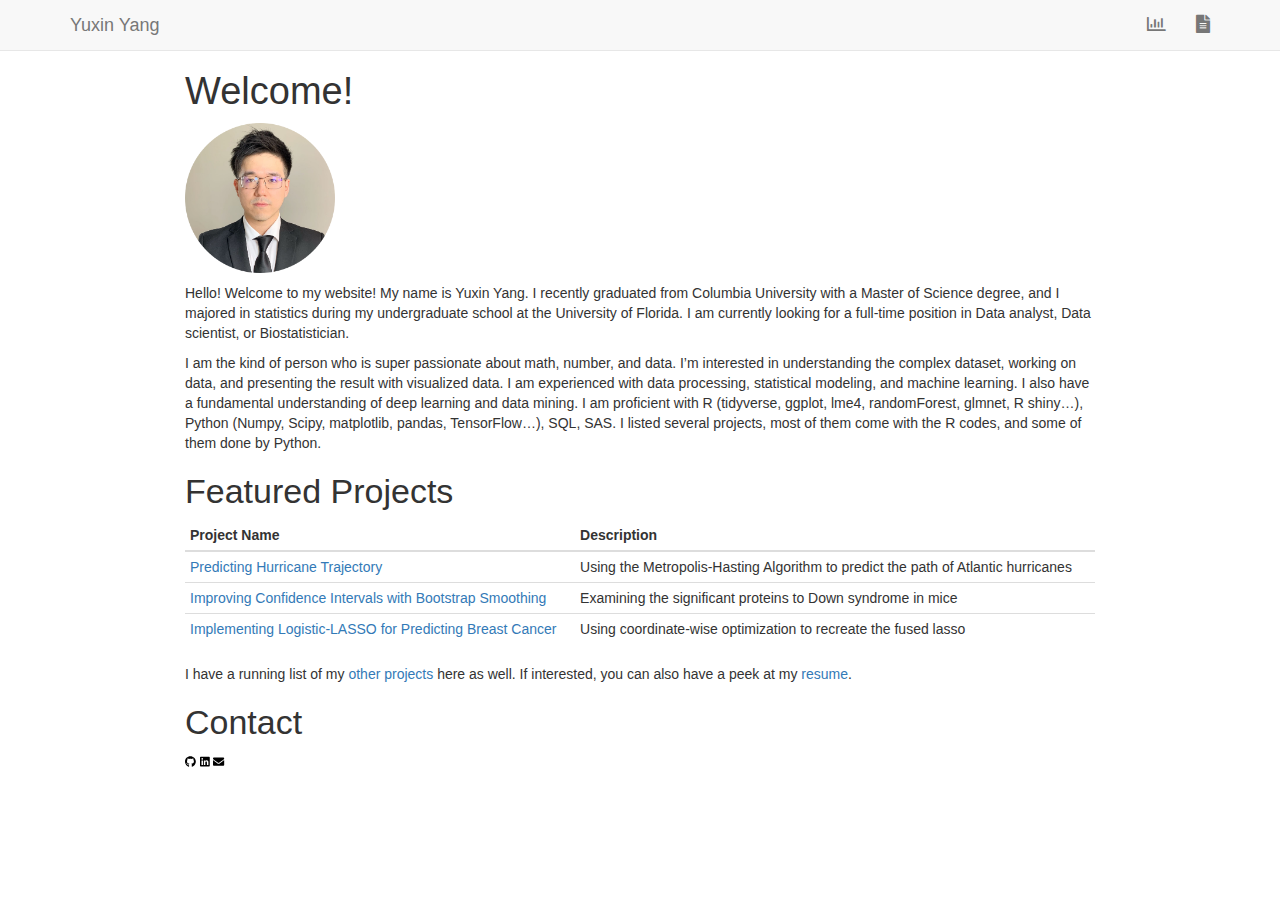
==== commit 16d8f5c8: "update photo" ====
--- a/index.html
+++ b/index.html
@@ -316,8 +316,9 @@
 
 
 <p><link href="./styles.css" rel="stylesheet"></link></p>
-<p>Hello! My name is Yuxin Yang. I’m a second-year Master’s student in Biostatistics at Columbia University’s Mailman School of Public Health. Prior to Columbia, I was at University of Florida for Statistics, Mathmetics and Acturial science.</p>
-<p>I’m interested in the development of new analytic statistical techniques and</p>
+<p><img class="profile" width="150" height="150" src="yuxin.png" /></p>
+<p>Hello! Welcome to my website! My name is Yuxin Yang. I recently graduated from Columbia University with a Master of Science degree, and I majored in statistics during my undergraduate school at the University of Florida. I am currently looking for a full-time position in Data analyst, Data scientist, or Biostatistician.</p>
+<p>I am the kind of person who is super passionate about math, number, and data. I’m interested in understanding the complex dataset, working on data, and presenting the result with visualized data. I am experienced with data processing, statistical modeling, and machine learning. I also have a fundamental understanding of deep learning and data mining. I am proficient with R (tidyverse, ggplot, lme4, randomForest, glmnet, R shiny…), Python (Numpy, Scipy, matplotlib, pandas, TensorFlow…), SQL, SAS. I listed several projects, most of them come with the R codes, and some of them done by Python.</p>
 <h1 class="welcome">
 Featured Projects
 </h1>
@@ -348,7 +349,7 @@
 Contact
 </h1>
 <p class="icons">
-<a href="https://github.com/yy2926"><svg style="height:0.8em;top:.04em;position:relative;" viewBox="0 0 496 512"><path d="M165.9 397.4c0 2-2.3 3.6-5.2 3.6-3.3.3-5.6-1.3-5.6-3.6 0-2 2.3-3.6 5.2-3.6 3-.3 5.6 1.3 5.6 3.6zm-31.1-4.5c-.7 2 1.3 4.3 4.3 4.9 2.6 1 5.6 0 6.2-2s-1.3-4.3-4.3-5.2c-2.6-.7-5.5.3-6.2 2.3zm44.2-1.7c-2.9.7-4.9 2.6-4.6 4.9.3 2 2.9 3.3 5.9 2.6 2.9-.7 4.9-2.6 4.6-4.6-.3-1.9-3-3.2-5.9-2.9zM244.8 8C106.1 8 0 113.3 0 252c0 110.9 69.8 205.8 169.5 239.2 12.8 2.3 17.3-5.6 17.3-12.1 0-6.2-.3-40.4-.3-61.4 0 0-70 15-84.7-29.8 0 0-11.4-29.1-27.8-36.6 0 0-22.9-15.7 1.6-15.4 0 0 24.9 2 38.6 25.8 21.9 38.6 58.6 27.5 72.9 20.9 2.3-16 8.8-27.1 16-33.7-55.9-6.2-112.3-14.3-112.3-110.5 0-27.5 7.6-41.3 23.6-58.9-2.6-6.5-11.1-33.3 2.6-67.9 20.9-6.5 69 27 69 27 20-5.6 41.5-8.5 62.8-8.5s42.8 2.9 62.8 8.5c0 0 48.1-33.6 69-27 13.7 34.7 5.2 61.4 2.6 67.9 16 17.7 25.8 31.5 25.8 58.9 0 96.5-58.9 104.2-114.8 110.5 9.2 7.9 17 22.9 17 46.4 0 33.7-.3 75.4-.3 83.6 0 6.5 4.6 14.4 17.3 12.1C428.2 457.8 496 362.9 496 252 496 113.3 383.5 8 244.8 8zM97.2 352.9c-1.3 1-1 3.3.7 5.2 1.6 1.6 3.9 2.3 5.2 1 1.3-1 1-3.3-.7-5.2-1.6-1.6-3.9-2.3-5.2-1zm-10.8-8.1c-.7 1.3.3 2.9 2.3 3.9 1.6 1 3.6.7 4.3-.7.7-1.3-.3-2.9-2.3-3.9-2-.6-3.6-.3-4.3.7zm32.4 35.6c-1.6 1.3-1 4.3 1.3 6.2 2.3 2.3 5.2 2.6 6.5 1 1.3-1.3.7-4.3-1.3-6.2-2.2-2.3-5.2-2.6-6.5-1zm-11.4-14.7c-1.6 1-1.6 3.6 0 5.9 1.6 2.3 4.3 3.3 5.6 2.3 1.6-1.3 1.6-3.9 0-6.2-1.4-2.3-4-3.3-5.6-2z"/></svg></a> <a href="https://www.linkedin.com/in/yuxin-yang-367010116/"><svg style="height:0.8em;top:.04em;position:relative;" viewBox="0 0 448 512"><path d="M416 32H31.9C14.3 32 0 46.5 0 64.3v383.4C0 465.5 14.3 480 31.9 480H416c17.6 0 32-14.5 32-32.3V64.3c0-17.8-14.4-32.3-32-32.3zM135.4 416H69V202.2h66.5V416zm-33.2-243c-21.3 0-38.5-17.3-38.5-38.5S80.9 96 102.2 96c21.2 0 38.5 17.3 38.5 38.5 0 21.3-17.2 38.5-38.5 38.5zm282.1 243h-66.4V312c0-24.8-.5-56.7-34.5-56.7-34.6 0-39.9 27-39.9 54.9V416h-66.4V202.2h63.7v29.2h.9c8.9-16.8 30.6-34.5 62.9-34.5 67.2 0 79.7 44.3 79.7 101.9V416z"/></svg></a> <a href="mailto:yy2926@columbia.com"><svg style="height:0.8em;top:.04em;position:relative;" viewBox="0 0 512 512"><path d="M502.3 190.8c3.9-3.1 9.7-.2 9.7 4.7V400c0 26.5-21.5 48-48 48H48c-26.5 0-48-21.5-48-48V195.6c0-5 5.7-7.8 9.7-4.7 22.4 17.4 52.1 39.5 154.1 113.6 21.1 15.4 56.7 47.8 92.2 47.6 35.7.3 72-32.8 92.3-47.6 102-74.1 131.6-96.3 154-113.7zM256 320c23.2.4 56.6-29.2 73.4-41.4 132.7-96.3 142.8-104.7 173.4-128.7 5.8-4.5 9.2-11.5 9.2-18.9v-19c0-26.5-21.5-48-48-48H48C21.5 64 0 85.5 0 112v19c0 7.4 3.4 14.3 9.2 18.9 30.6 23.9 40.7 32.4 173.4 128.7 16.8 12.2 50.2 41.8 73.4 41.4z"/></svg></a>
+<a href="https://github.com/yy2926"><svg style="height:0.8em;top:.04em;position:relative;" viewBox="0 0 496 512"><path d="M165.9 397.4c0 2-2.3 3.6-5.2 3.6-3.3.3-5.6-1.3-5.6-3.6 0-2 2.3-3.6 5.2-3.6 3-.3 5.6 1.3 5.6 3.6zm-31.1-4.5c-.7 2 1.3 4.3 4.3 4.9 2.6 1 5.6 0 6.2-2s-1.3-4.3-4.3-5.2c-2.6-.7-5.5.3-6.2 2.3zm44.2-1.7c-2.9.7-4.9 2.6-4.6 4.9.3 2 2.9 3.3 5.9 2.6 2.9-.7 4.9-2.6 4.6-4.6-.3-1.9-3-3.2-5.9-2.9zM244.8 8C106.1 8 0 113.3 0 252c0 110.9 69.8 205.8 169.5 239.2 12.8 2.3 17.3-5.6 17.3-12.1 0-6.2-.3-40.4-.3-61.4 0 0-70 15-84.7-29.8 0 0-11.4-29.1-27.8-36.6 0 0-22.9-15.7 1.6-15.4 0 0 24.9 2 38.6 25.8 21.9 38.6 58.6 27.5 72.9 20.9 2.3-16 8.8-27.1 16-33.7-55.9-6.2-112.3-14.3-112.3-110.5 0-27.5 7.6-41.3 23.6-58.9-2.6-6.5-11.1-33.3 2.6-67.9 20.9-6.5 69 27 69 27 20-5.6 41.5-8.5 62.8-8.5s42.8 2.9 62.8 8.5c0 0 48.1-33.6 69-27 13.7 34.7 5.2 61.4 2.6 67.9 16 17.7 25.8 31.5 25.8 58.9 0 96.5-58.9 104.2-114.8 110.5 9.2 7.9 17 22.9 17 46.4 0 33.7-.3 75.4-.3 83.6 0 6.5 4.6 14.4 17.3 12.1C428.2 457.8 496 362.9 496 252 496 113.3 383.5 8 244.8 8zM97.2 352.9c-1.3 1-1 3.3.7 5.2 1.6 1.6 3.9 2.3 5.2 1 1.3-1 1-3.3-.7-5.2-1.6-1.6-3.9-2.3-5.2-1zm-10.8-8.1c-.7 1.3.3 2.9 2.3 3.9 1.6 1 3.6.7 4.3-.7.7-1.3-.3-2.9-2.3-3.9-2-.6-3.6-.3-4.3.7zm32.4 35.6c-1.6 1.3-1 4.3 1.3 6.2 2.3 2.3 5.2 2.6 6.5 1 1.3-1.3.7-4.3-1.3-6.2-2.2-2.3-5.2-2.6-6.5-1zm-11.4-14.7c-1.6 1-1.6 3.6 0 5.9 1.6 2.3 4.3 3.3 5.6 2.3 1.6-1.3 1.6-3.9 0-6.2-1.4-2.3-4-3.3-5.6-2z"/></svg></a> <a href="https://www.linkedin.com/in/yuxin-yang-367010116/"><svg style="height:0.8em;top:.04em;position:relative;" viewBox="0 0 448 512"><path d="M416 32H31.9C14.3 32 0 46.5 0 64.3v383.4C0 465.5 14.3 480 31.9 480H416c17.6 0 32-14.5 32-32.3V64.3c0-17.8-14.4-32.3-32-32.3zM135.4 416H69V202.2h66.5V416zm-33.2-243c-21.3 0-38.5-17.3-38.5-38.5S80.9 96 102.2 96c21.2 0 38.5 17.3 38.5 38.5 0 21.3-17.2 38.5-38.5 38.5zm282.1 243h-66.4V312c0-24.8-.5-56.7-34.5-56.7-34.6 0-39.9 27-39.9 54.9V416h-66.4V202.2h63.7v29.2h.9c8.9-16.8 30.6-34.5 62.9-34.5 67.2 0 79.7 44.3 79.7 101.9V416z"/></svg></a> <a href="mailto:yuxinyang95@gmail.com"><svg style="height:0.8em;top:.04em;position:relative;" viewBox="0 0 512 512"><path d="M502.3 190.8c3.9-3.1 9.7-.2 9.7 4.7V400c0 26.5-21.5 48-48 48H48c-26.5 0-48-21.5-48-48V195.6c0-5 5.7-7.8 9.7-4.7 22.4 17.4 52.1 39.5 154.1 113.6 21.1 15.4 56.7 47.8 92.2 47.6 35.7.3 72-32.8 92.3-47.6 102-74.1 131.6-96.3 154-113.7zM256 320c23.2.4 56.6-29.2 73.4-41.4 132.7-96.3 142.8-104.7 173.4-128.7 5.8-4.5 9.2-11.5 9.2-18.9v-19c0-26.5-21.5-48-48-48H48C21.5 64 0 85.5 0 112v19c0 7.4 3.4 14.3 9.2 18.9 30.6 23.9 40.7 32.4 173.4 128.7 16.8 12.2 50.2 41.8 73.4 41.4z"/></svg></a>
 </p>
 
 
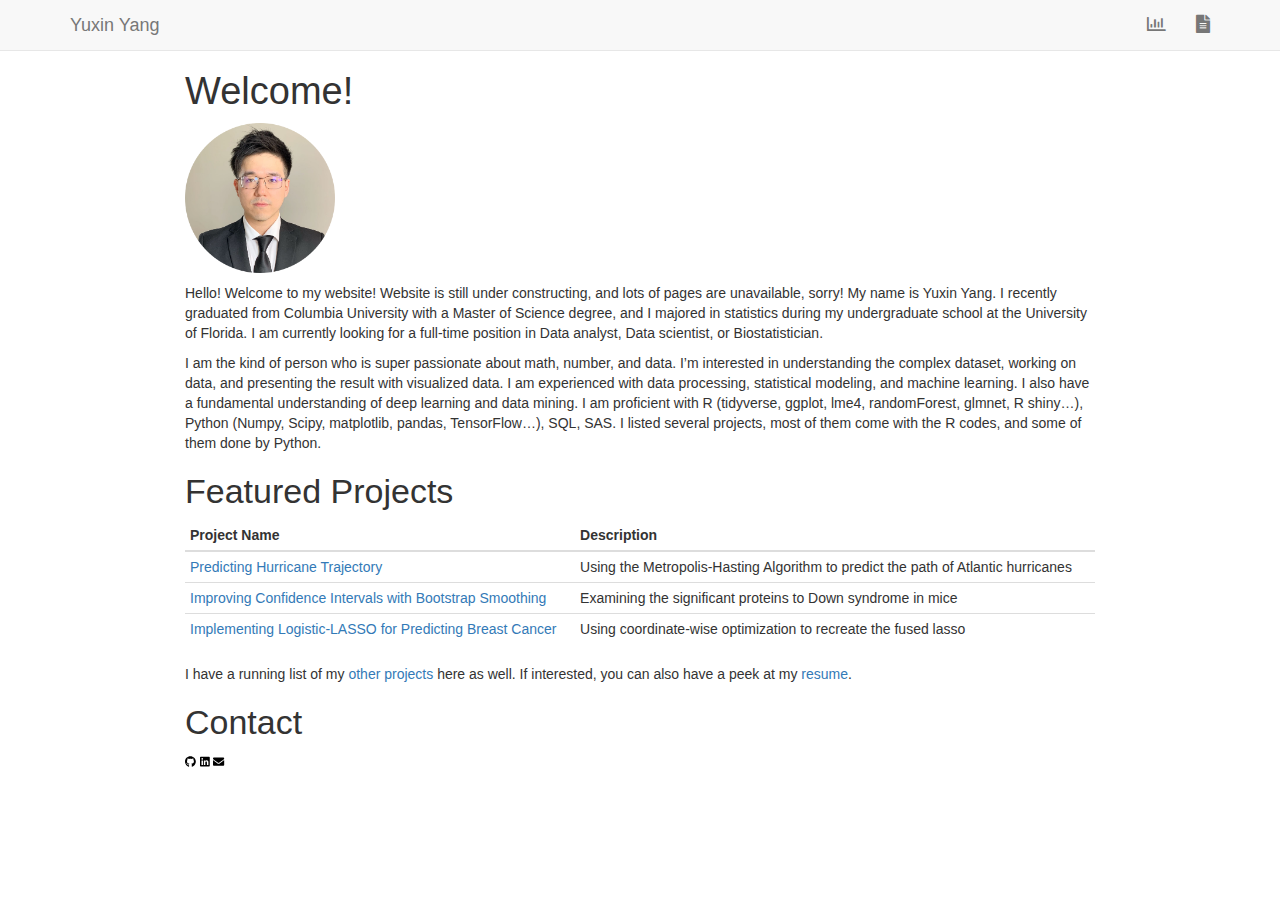
==== commit c4ac328d: "update" ====
--- a/index.html
+++ b/index.html
@@ -317,7 +317,7 @@
 
 <p><link href="./styles.css" rel="stylesheet"></link></p>
 <p><img class="profile" width="150" height="150" src="yuxin.png" /></p>
-<p>Hello! Welcome to my website! My name is Yuxin Yang. I recently graduated from Columbia University with a Master of Science degree, and I majored in statistics during my undergraduate school at the University of Florida. I am currently looking for a full-time position in Data analyst, Data scientist, or Biostatistician.</p>
+<p>Hello! Welcome to my website! Website is still under constructing, and lots of pages are unavailable, sorry! My name is Yuxin Yang. I recently graduated from Columbia University with a Master of Science degree, and I majored in statistics during my undergraduate school at the University of Florida. I am currently looking for a full-time position in Data analyst, Data scientist, or Biostatistician.</p>
 <p>I am the kind of person who is super passionate about math, number, and data. I’m interested in understanding the complex dataset, working on data, and presenting the result with visualized data. I am experienced with data processing, statistical modeling, and machine learning. I also have a fundamental understanding of deep learning and data mining. I am proficient with R (tidyverse, ggplot, lme4, randomForest, glmnet, R shiny…), Python (Numpy, Scipy, matplotlib, pandas, TensorFlow…), SQL, SAS. I listed several projects, most of them come with the R codes, and some of them done by Python.</p>
 <h1 class="welcome">
 Featured Projects
